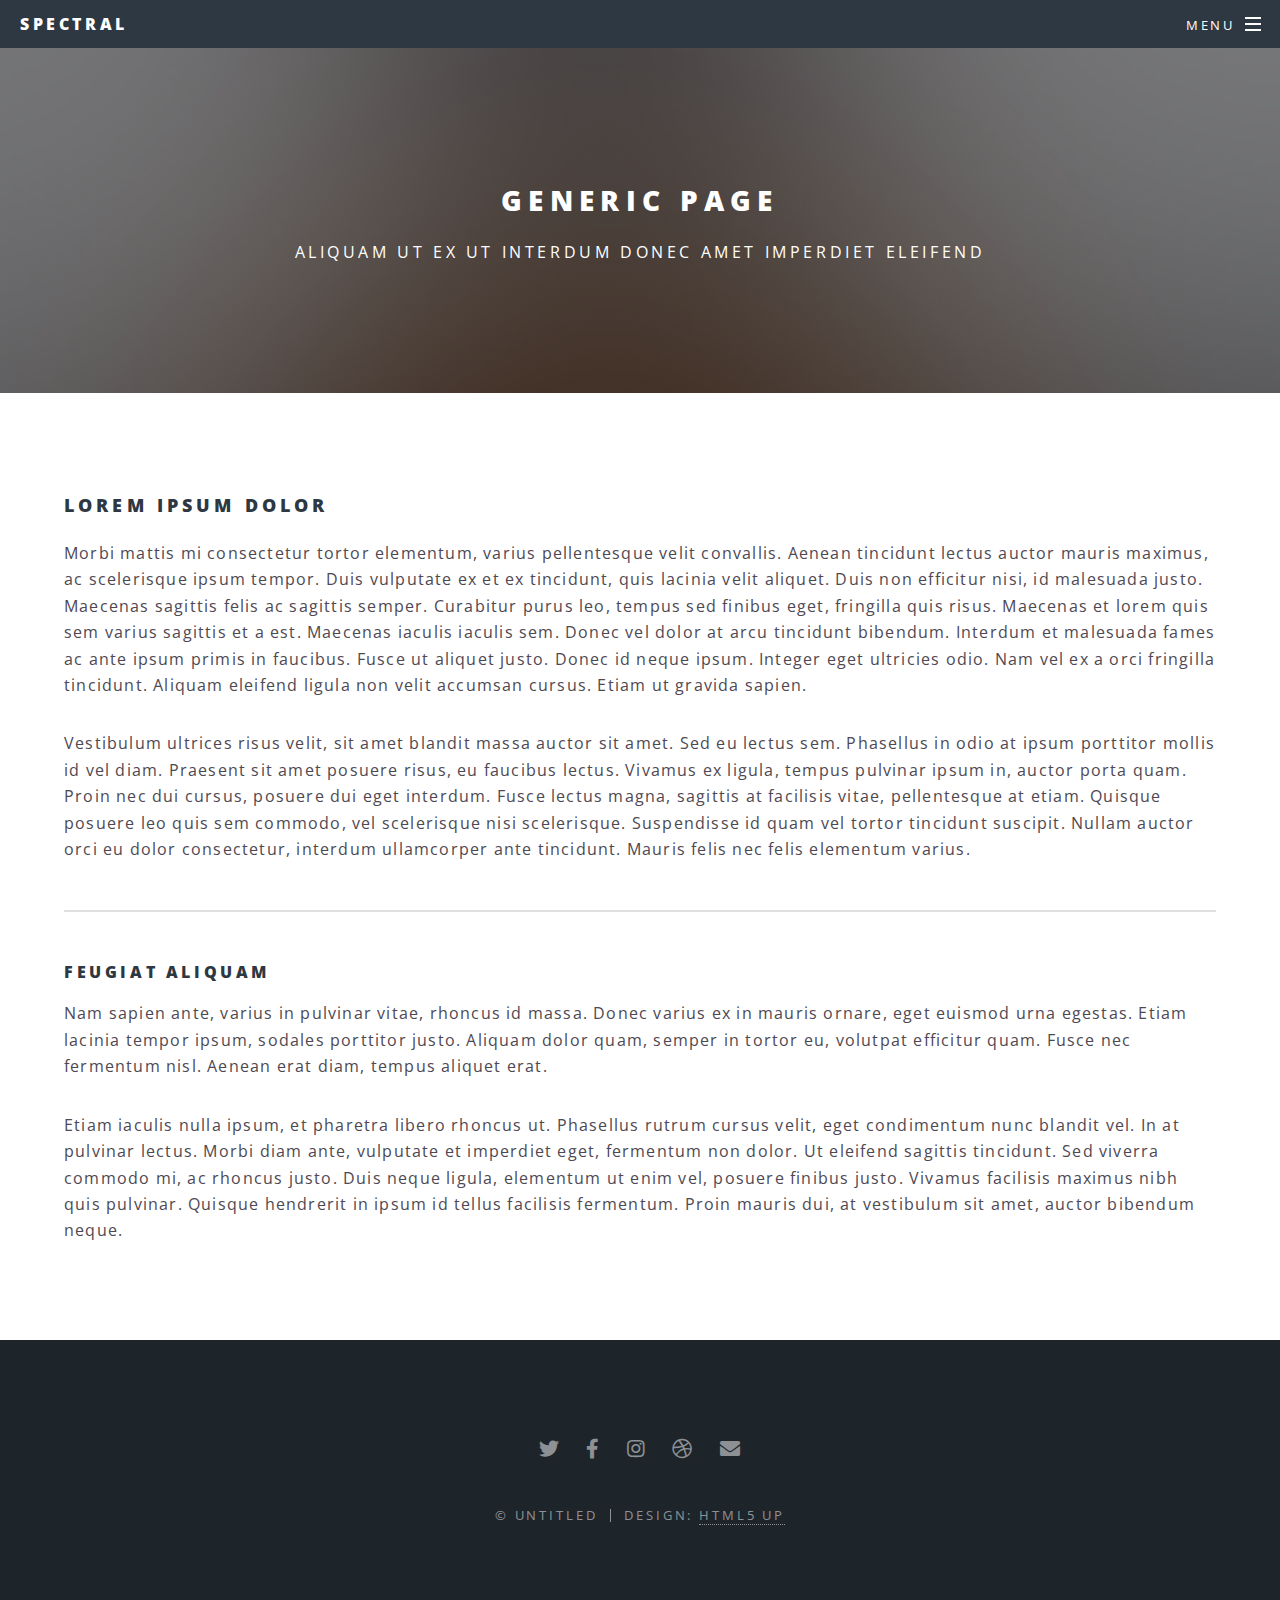
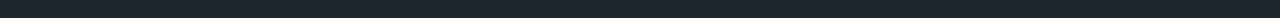
==== aboutme.html @ 442b5a35 "Home page: text" ====
<!DOCTYPE HTML>
<!--
	Spectral by HTML5 UP
	html5up.net | @ajlkn
	Free for personal and commercial use under the CCA 3.0 license (html5up.net/license)
-->
<html>
	<head>
		<title>Generic - Spectral by HTML5 UP</title>
		<meta charset="utf-8" />
		<meta name="viewport" content="width=device-width, initial-scale=1, user-scalable=no" />
		<link rel="stylesheet" href="assets/css/main.css" />
		<noscript><link rel="stylesheet" href="assets/css/noscript.css" /></noscript>
	</head>
	<body class="is-preload">

		<!-- Page Wrapper -->
			<div id="page-wrapper">

				<!-- Header -->
					<header id="header">
						<h1><a href="index.html">Spectral</a></h1>
						<nav id="nav">
							<ul>
								<li class="special">
									<a href="#menu" class="menuToggle"><span>Menu</span></a>
									<div id="menu">
										<ul>
											<li><a href="index.html">Home</a></li>
											<li><a href="aboutme.html">Generic</a></li>
											<li><a href="elements.html">Elements</a></li>
											<li><a href="#">Sign Up</a></li>
											<li><a href="#">Log In</a></li>
										</ul>
									</div>
								</li>
							</ul>
						</nav>
					</header>

				<!-- Main -->
					<article id="main">
						<header>
							<h2>Generic Page</h2>
							<p>Aliquam ut ex ut interdum donec amet imperdiet eleifend</p>
						</header>
						<section class="wrapper style5">
							<div class="inner">

								<h3>Lorem ipsum dolor</h3>
								<p>Morbi mattis mi consectetur tortor elementum, varius pellentesque velit convallis. Aenean tincidunt lectus auctor mauris maximus, ac scelerisque ipsum tempor. Duis vulputate ex et ex tincidunt, quis lacinia velit aliquet. Duis non efficitur nisi, id malesuada justo. Maecenas sagittis felis ac sagittis semper. Curabitur purus leo, tempus sed finibus eget, fringilla quis risus. Maecenas et lorem quis sem varius sagittis et a est. Maecenas iaculis iaculis sem. Donec vel dolor at arcu tincidunt bibendum. Interdum et malesuada fames ac ante ipsum primis in faucibus. Fusce ut aliquet justo. Donec id neque ipsum. Integer eget ultricies odio. Nam vel ex a orci fringilla tincidunt. Aliquam eleifend ligula non velit accumsan cursus. Etiam ut gravida sapien.</p>

								<p>Vestibulum ultrices risus velit, sit amet blandit massa auctor sit amet. Sed eu lectus sem. Phasellus in odio at ipsum porttitor mollis id vel diam. Praesent sit amet posuere risus, eu faucibus lectus. Vivamus ex ligula, tempus pulvinar ipsum in, auctor porta quam. Proin nec dui cursus, posuere dui eget interdum. Fusce lectus magna, sagittis at facilisis vitae, pellentesque at etiam. Quisque posuere leo quis sem commodo, vel scelerisque nisi scelerisque. Suspendisse id quam vel tortor tincidunt suscipit. Nullam auctor orci eu dolor consectetur, interdum ullamcorper ante tincidunt. Mauris felis nec felis elementum varius.</p>

								<hr />

								<h4>Feugiat aliquam</h4>
								<p>Nam sapien ante, varius in pulvinar vitae, rhoncus id massa. Donec varius ex in mauris ornare, eget euismod urna egestas. Etiam lacinia tempor ipsum, sodales porttitor justo. Aliquam dolor quam, semper in tortor eu, volutpat efficitur quam. Fusce nec fermentum nisl. Aenean erat diam, tempus aliquet erat.</p>

								<p>Etiam iaculis nulla ipsum, et pharetra libero rhoncus ut. Phasellus rutrum cursus velit, eget condimentum nunc blandit vel. In at pulvinar lectus. Morbi diam ante, vulputate et imperdiet eget, fermentum non dolor. Ut eleifend sagittis tincidunt. Sed viverra commodo mi, ac rhoncus justo. Duis neque ligula, elementum ut enim vel, posuere finibus justo. Vivamus facilisis maximus nibh quis pulvinar. Quisque hendrerit in ipsum id tellus facilisis fermentum. Proin mauris dui, at vestibulum sit amet, auctor bibendum neque.</p>

							</div>
						</section>
					</article>

				<!-- Footer -->
					<footer id="footer">
						<ul class="icons">
							<li><a href="#" class="icon brands fa-twitter"><span class="label">Twitter</span></a></li>
							<li><a href="#" class="icon brands fa-facebook-f"><span class="label">Facebook</span></a></li>
							<li><a href="#" class="icon brands fa-instagram"><span class="label">Instagram</span></a></li>
							<li><a href="#" class="icon brands fa-dribbble"><span class="label">Dribbble</span></a></li>
							<li><a href="#" class="icon solid fa-envelope"><span class="label">Email</span></a></li>
						</ul>
						<ul class="copyright">
							<li>&copy; Untitled</li><li>Design: <a href="http://html5up.net">HTML5 UP</a></li>
						</ul>
					</footer>

			</div>

		<!-- Scripts -->
			<script src="assets/js/jquery.min.js"></script>
			<script src="assets/js/jquery.scrollex.min.js"></script>
			<script src="assets/js/jquery.scrolly.min.js"></script>
			<script src="assets/js/browser.min.js"></script>
			<script src="assets/js/breakpoints.min.js"></script>
			<script src="assets/js/util.js"></script>
			<script src="assets/js/main.js"></script>

	</body>
</html>
---- assets/css/main.css ----
@import url(fontawesome-all.min.css);
@import url("https://fonts.googleapis.com/css?family=Open+Sans:400,400italic,600,600italic,800,800italic");

/*
	Spectral by HTML5 UP
	html5up.net | @ajlkn
	Free for personal and commercial use under the CCA 3.0 license (html5up.net/license)
*/

html, body, div, span, applet, object,
iframe, h1, h2, h3, h4, h5, h6, p, blockquote,
pre, a, abbr, acronym, address, big, cite,
code, del, dfn, em, img, ins, kbd, q, s, samp,
small, strike, strong, sub, sup, tt, var, b,
u, i, center, dl, dt, dd, ol, ul, li, fieldset,
form, label, legend, table, caption, tbody,
tfoot, thead, tr, th, td, article, aside,
canvas, details, embed, figure, figcaption,
footer, header, hgroup, menu, nav, output, ruby,
section, summary, time, mark, audio, video {
	margin: 0;
	padding: 0;
	border: 0;
	font-size: 100%;
	font: inherit;
	vertical-align: baseline;}

article, aside, details, figcaption, figure,
footer, header, hgroup, menu, nav, section {
	display: block;}

body {
	line-height: 1;
}

ol, ul {
	list-style: none;
}

blockquote, q {
	quotes: none;
}

	blockquote:before, blockquote:after, q:before, q:after {
		content: '';
		content: none;
	}

table {
	border-collapse: collapse;
	border-spacing: 0;
}

body {
	-webkit-text-size-adjust: none;
}

mark {
	background-color: transparent;
	color: inherit;
}

input::-moz-focus-inner {
	border: 0;
	padding: 0;
}

input, select, textarea {
	-moz-appearance: none;
	-webkit-appearance: none;
	-ms-appearance: none;
	appearance: none;
}

/* Basic */

	@-ms-viewport {
		width: device-width;
	}

	html {
		box-sizing: border-box;
	}

	*, *:before, *:after {
		box-sizing: inherit;
	}

	body {
		background: #2e3842;
	}

		body.is-preload *, body.is-preload *:before, body.is-preload *:after {
			-moz-animation: none !important;
			-webkit-animation: none !important;
			-ms-animation: none !important;
			animation: none !important;
			-moz-transition: none !important;
			-webkit-transition: none !important;
			-ms-transition: none !important;
			transition: none !important;
		}

	body, input, select, textarea {
		color: #fff;
		font-family: "Open Sans", Helvetica, sans-serif;
		font-size: 15pt;
		font-weight: 400;
		letter-spacing: 0.075em;
		line-height: 1.65em;
	}

		@media screen and (max-width: 1680px) {

			body, input, select, textarea {
				font-size: 13pt;
			}

		}

		@media screen and (max-width: 1280px) {

			body, input, select, textarea {
				font-size: 12pt;
			}

		}

		@media screen and (max-width: 736px) {

			body, input, select, textarea {
				font-size: 11pt;
				letter-spacing: 0.0375em;
			}

		}

	a {
		-moz-transition: color 0.2s ease, border-bottom-color 0.2s ease;
		-webkit-transition: color 0.2s ease, border-bottom-color 0.2s ease;
		-ms-transition: color 0.2s ease, border-bottom-color 0.2s ease;
		transition: color 0.2s ease, border-bottom-color 0.2s ease;
		border-bottom: dotted 1px;
		color: inherit;
		text-decoration: none;
	}

		a:hover {
			border-bottom-color: transparent;
		}

	strong, b {
		color: #fff;
		font-weight: 600;
	}

	em, i {
		font-style: italic;
	}

	p {
		margin: 0 0 2em 0;
	}

	h1, h2, h3, h4, h5, h6 {
		color: #fff;
		font-weight: 800;
		letter-spacing: 0.225em;
		line-height: 1em;
		margin: 0 0 1em 0;
		text-transform: uppercase;
	}

		h1 a, h2 a, h3 a, h4 a, h5 a, h6 a {
			color: inherit;
			text-decoration: none;
		}

	h2 {
		font-size: 1.35em;
		line-height: 1.75em;
	}

		@media screen and (max-width: 736px) {

			h2 {
				font-size: 1.1em;
				line-height: 1.65em;
			}

		}

	h3 {
		font-size: 1.15em;
		line-height: 1.75em;
	}

		@media screen and (max-width: 736px) {

			h3 {
				font-size: 1em;
				line-height: 1.65em;
			}

		}

	h4 {
		font-size: 1em;
		line-height: 1.5em;
	}

	h5 {
		font-size: 0.8em;
		line-height: 1.5em;
	}

	h6 {
		font-size: 0.7em;
		line-height: 1.5em;
	}

	sub {
		font-size: 0.8em;
		position: relative;
		top: 0.5em;
	}

	sup {
		font-size: 0.8em;
		position: relative;
		top: -0.5em;
	}

	hr {
		border: 0;
		border-bottom: solid 2px #fff;
		margin: 3em 0;
	}

		hr.major {
			margin: 4.5em 0;
		}

	blockquote {
		border-left: solid 4px #fff;
		font-style: italic;
		margin: 0 0 2em 0;
		padding: 0.5em 0 0.5em 2em;
	}

	code {
		background: rgba(144, 144, 144, 0.25);
		border-radius: 3px;
		font-family: "Courier New", monospace;
		font-size: 0.9em;
		letter-spacing: 0;
		margin: 0 0.25em;
		padding: 0.25em 0.65em;
	}

	pre {
		-webkit-overflow-scrolling: touch;
		font-family: "Courier New", monospace;
		font-size: 0.9em;
		margin: 0 0 2em 0;
	}

		pre code {
			display: block;
			line-height: 1.75em;
			padding: 1em 1.5em;
			overflow-x: auto;
		}

	.align-left {
		text-align: left;
	}

	.align-center {
		text-align: center;
	}

	.align-right {
		text-align: right;
	}

/* Row */

	.row {
		display: flex;
		flex-wrap: wrap;
		box-sizing: border-box;
		align-items: stretch;
	}

		.row > * {
			box-sizing: border-box;
		}

		.row.gtr-uniform > * > :last-child {
			margin-bottom: 0;
		}

		.row.aln-left {
			justify-content: flex-start;
		}

		.row.aln-center {
			justify-content: center;
		}

		.row.aln-right {
			justify-content: flex-end;
		}

		.row.aln-top {
			align-items: flex-start;
		}

		.row.aln-middle {
			align-items: center;
		}

		.row.aln-bottom {
			align-items: flex-end;
		}

		.row > .imp {
			order: -1;
		}

		.row > .col-1 {
			width: 8.33333%;
		}

		.row > .off-1 {
			margin-left: 8.33333%;
		}

		.row > .col-2 {
			width: 16.66667%;
		}

		.row > .off-2 {
			margin-left: 16.66667%;
		}

		.row > .col-3 {
			width: 25%;
		}

		.row > .off-3 {
			margin-left: 25%;
		}

		.row > .col-4 {
			width: 33.33333%;
		}

		.row > .off-4 {
			margin-left: 33.33333%;
		}

		.row > .col-5 {
			width: 41.66667%;
		}

		.row > .off-5 {
			margin-left: 41.66667%;
		}

		.row > .col-6 {
			width: 50%;
		}

		.row > .off-6 {
			margin-left: 50%;
		}

		.row > .col-7 {
			width: 58.33333%;
		}

		.row > .off-7 {
			margin-left: 58.33333%;
		}

		.row > .col-8 {
			width: 66.66667%;
		}

		.row > .off-8 {
			margin-left: 66.66667%;
		}

		.row > .col-9 {
			width: 75%;
		}

		.row > .off-9 {
			margin-left: 75%;
		}

		.row > .col-10 {
			width: 83.33333%;
		}

		.row > .off-10 {
			margin-left: 83.33333%;
		}

		.row > .col-11 {
			width: 91.66667%;
		}

		.row > .off-11 {
			margin-left: 91.66667%;
		}

		.row > .col-12 {
			width: 100%;
		}

		.row > .off-12 {
			margin-left: 100%;
		}

		.row.gtr-0 {
			margin-top: 0;
			margin-left: 0em;
		}

			.row.gtr-0 > * {
				padding: 0 0 0 0em;
			}

			.row.gtr-0.gtr-uniform {
				margin-top: 0em;
			}

				.row.gtr-0.gtr-uniform > * {
					padding-top: 0em;
				}

		.row.gtr-25 {
			margin-top: 0;
			margin-left: -0.375em;
		}

			.row.gtr-25 > * {
				padding: 0 0 0 0.375em;
			}

			.row.gtr-25.gtr-uniform {
				margin-top: -0.375em;
			}

				.row.gtr-25.gtr-uniform > * {
					padding-top: 0.375em;
				}

		.row.gtr-50 {
			margin-top: 0;
			margin-left: -0.75em;
		}

			.row.gtr-50 > * {
				padding: 0 0 0 0.75em;
			}

			.row.gtr-50.gtr-uniform {
				margin-top: -0.75em;
			}

				.row.gtr-50.gtr-uniform > * {
					padding-top: 0.75em;
				}

		.row {
			margin-top: 0;
			margin-left: -1.5em;
		}

			.row > * {
				padding: 0 0 0 1.5em;
			}

			.row.gtr-uniform {
				margin-top: -1.5em;
			}

				.row.gtr-uniform > * {
					padding-top: 1.5em;
				}

		.row.gtr-150 {
			margin-top: 0;
			margin-left: -2.25em;
		}

			.row.gtr-150 > * {
				padding: 0 0 0 2.25em;
			}

			.row.gtr-150.gtr-uniform {
				margin-top: -2.25em;
			}

				.row.gtr-150.gtr-uniform > * {
					padding-top: 2.25em;
				}

		.row.gtr-200 {
			margin-top: 0;
			margin-left: -3em;
		}

			.row.gtr-200 > * {
				padding: 0 0 0 3em;
			}

			.row.gtr-200.gtr-uniform {
				margin-top: -3em;
			}

				.row.gtr-200.gtr-uniform > * {
					padding-top: 3em;
				}

		@media screen and (max-width: 1680px) {

			.row {
				display: flex;
				flex-wrap: wrap;
				box-sizing: border-box;
				align-items: stretch;
			}

				.row > * {
					box-sizing: border-box;
				}

				.row.gtr-uniform > * > :last-child {
					margin-bottom: 0;
				}

				.row.aln-left {
					justify-content: flex-start;
				}

				.row.aln-center {
					justify-content: center;
				}

				.row.aln-right {
					justify-content: flex-end;
				}

				.row.aln-top {
					align-items: flex-start;
				}

				.row.aln-middle {
					align-items: center;
				}

				.row.aln-bottom {
					align-items: flex-end;
				}

				.row > .imp-xlarge {
					order: -1;
				}

				.row > .col-1-xlarge {
					width: 8.33333%;
				}

				.row > .off-1-xlarge {
					margin-left: 8.33333%;
				}

				.row > .col-2-xlarge {
					width: 16.66667%;
				}

				.row > .off-2-xlarge {
					margin-left: 16.66667%;
				}

				.row > .col-3-xlarge {
					width: 25%;
				}

				.row > .off-3-xlarge {
					margin-left: 25%;
				}

				.row > .col-4-xlarge {
					width: 33.33333%;
				}

				.row > .off-4-xlarge {
					margin-left: 33.33333%;
				}

				.row > .col-5-xlarge {
					width: 41.66667%;
				}

				.row > .off-5-xlarge {
					margin-left: 41.66667%;
				}

				.row > .col-6-xlarge {
					width: 50%;
				}

				.row > .off-6-xlarge {
					margin-left: 50%;
				}

				.row > .col-7-xlarge {
					width: 58.33333%;
				}

				.row > .off-7-xlarge {
					margin-left: 58.33333%;
				}

				.row > .col-8-xlarge {
					width: 66.66667%;
				}

				.row > .off-8-xlarge {
					margin-left: 66.66667%;
				}

				.row > .col-9-xlarge {
					width: 75%;
				}

				.row > .off-9-xlarge {
					margin-left: 75%;
				}

				.row > .col-10-xlarge {
					width: 83.33333%;
				}

				.row > .off-10-xlarge {
					margin-left: 83.33333%;
				}

				.row > .col-11-xlarge {
					width: 91.66667%;
				}

				.row > .off-11-xlarge {
					margin-left: 91.66667%;
				}

				.row > .col-12-xlarge {
					width: 100%;
				}

				.row > .off-12-xlarge {
					margin-left: 100%;
				}

				.row.gtr-0 {
					margin-top: 0;
					margin-left: 0em;
				}

					.row.gtr-0 > * {
						padding: 0 0 0 0em;
					}

					.row.gtr-0.gtr-uniform {
						margin-top: 0em;
					}

						.row.gtr-0.gtr-uniform > * {
							padding-top: 0em;
						}

				.row.gtr-25 {
					margin-top: 0;
					margin-left: -0.375em;
				}

					.row.gtr-25 > * {
						padding: 0 0 0 0.375em;
					}

					.row.gtr-25.gtr-uniform {
						margin-top: -0.375em;
					}

						.row.gtr-25.gtr-uniform > * {
							padding-top: 0.375em;
						}

				.row.gtr-50 {
					margin-top: 0;
					margin-left: -0.75em;
				}

					.row.gtr-50 > * {
						padding: 0 0 0 0.75em;
					}

					.row.gtr-50.gtr-uniform {
						margin-top: -0.75em;
					}

						.row.gtr-50.gtr-uniform > * {
							padding-top: 0.75em;
						}

				.row {
					margin-top: 0;
					margin-left: -1.5em;
				}

					.row > * {
						padding: 0 0 0 1.5em;
					}

					.row.gtr-uniform {
						margin-top: -1.5em;
					}

						.row.gtr-uniform > * {
							padding-top: 1.5em;
						}

				.row.gtr-150 {
					margin-top: 0;
					margin-left: -2.25em;
				}

					.row.gtr-150 > * {
						padding: 0 0 0 2.25em;
					}

					.row.gtr-150.gtr-uniform {
						margin-top: -2.25em;
					}

						.row.gtr-150.gtr-uniform > * {
							padding-top: 2.25em;
						}

				.row.gtr-200 {
					margin-top: 0;
					margin-left: -3em;
				}

					.row.gtr-200 > * {
						padding: 0 0 0 3em;
					}

					.row.gtr-200.gtr-uniform {
						margin-top: -3em;
					}

						.row.gtr-200.gtr-uniform > * {
							padding-top: 3em;
						}

		}

		@media screen and (max-width: 1280px) {

			.row {
				display: flex;
				flex-wrap: wrap;
				box-sizing: border-box;
				align-items: stretch;
			}

				.row > * {
					box-sizing: border-box;
				}

				.row.gtr-uniform > * > :last-child {
					margin-bottom: 0;
				}

				.row.aln-left {
					justify-content: flex-start;
				}

				.row.aln-center {
					justify-content: center;
				}

				.row.aln-right {
					justify-content: flex-end;
				}

				.row.aln-top {
					align-items: flex-start;
				}

				.row.aln-middle {
					align-items: center;
				}

				.row.aln-bottom {
					align-items: flex-end;
				}

				.row > .imp-large {
					order: -1;
				}

				.row > .col-1-large {
					width: 8.33333%;
				}

				.row > .off-1-large {
					margin-left: 8.33333%;
				}

				.row > .col-2-large {
					width: 16.66667%;
				}

				.row > .off-2-large {
					margin-left: 16.66667%;
				}

				.row > .col-3-large {
					width: 25%;
				}

				.row > .off-3-large {
					margin-left: 25%;
				}

				.row > .col-4-large {
					width: 33.33333%;
				}

				.row > .off-4-large {
					margin-left: 33.33333%;
				}

				.row > .col-5-large {
					width: 41.66667%;
				}

				.row > .off-5-large {
					margin-left: 41.66667%;
				}

				.row > .col-6-large {
					width: 50%;
				}

				.row > .off-6-large {
					margin-left: 50%;
				}

				.row > .col-7-large {
					width: 58.33333%;
				}

				.row > .off-7-large {
					margin-left: 58.33333%;
				}

				.row > .col-8-large {
					width: 66.66667%;
				}

				.row > .off-8-large {
					margin-left: 66.66667%;
				}

				.row > .col-9-large {
					width: 75%;
				}

				.row > .off-9-large {
					margin-left: 75%;
				}

				.row > .col-10-large {
					width: 83.33333%;
				}

				.row > .off-10-large {
					margin-left: 83.33333%;
				}

				.row > .col-11-large {
					width: 91.66667%;
				}

				.row > .off-11-large {
					margin-left: 91.66667%;
				}

				.row > .col-12-large {
					width: 100%;
				}

				.row > .off-12-large {
					margin-left: 100%;
				}

				.row.gtr-0 {
					margin-top: 0;
					margin-left: 0em;
				}

					.row.gtr-0 > * {
						padding: 0 0 0 0em;
					}

					.row.gtr-0.gtr-uniform {
						margin-top: 0em;
					}

						.row.gtr-0.gtr-uniform > * {
							padding-top: 0em;
						}

				.row.gtr-25 {
					margin-top: 0;
					margin-left: -0.375em;
				}

					.row.gtr-25 > * {
						padding: 0 0 0 0.375em;
					}

					.row.gtr-25.gtr-uniform {
						margin-top: -0.375em;
					}

						.row.gtr-25.gtr-uniform > * {
							padding-top: 0.375em;
						}

				.row.gtr-50 {
					margin-top: 0;
					margin-left: -0.75em;
				}

					.row.gtr-50 > * {
						padding: 0 0 0 0.75em;
					}

					.row.gtr-50.gtr-uniform {
						margin-top: -0.75em;
					}

						.row.gtr-50.gtr-uniform > * {
							padding-top: 0.75em;
						}

				.row {
					margin-top: 0;
					margin-left: -1.5em;
				}

					.row > * {
						padding: 0 0 0 1.5em;
					}

					.row.gtr-uniform {
						margin-top: -1.5em;
					}

						.row.gtr-uniform > * {
							padding-top: 1.5em;
						}

				.row.gtr-150 {
					margin-top: 0;
					margin-left: -2.25em;
				}

					.row.gtr-150 > * {
						padding: 0 0 0 2.25em;
					}

					.row.gtr-150.gtr-uniform {
						margin-top: -2.25em;
					}

						.row.gtr-150.gtr-uniform > * {
							padding-top: 2.25em;
						}

				.row.gtr-200 {
					margin-top: 0;
					margin-left: -3em;
				}

					.row.gtr-200 > * {
						padding: 0 0 0 3em;
					}

					.row.gtr-200.gtr-uniform {
						margin-top: -3em;
					}

						.row.gtr-200.gtr-uniform > * {
							padding-top: 3em;
						}

		}

		@media screen and (max-width: 980px) {

			.row {
				display: flex;
				flex-wrap: wrap;
				box-sizing: border-box;
				align-items: stretch;
			}

				.row > * {
					box-sizing: border-box;
				}

				.row.gtr-uniform > * > :last-child {
					margin-bottom: 0;
				}

				.row.aln-left {
					justify-content: flex-start;
				}

				.row.aln-center {
					justify-content: center;
				}

				.row.aln-right {
					justify-content: flex-end;
				}

				.row.aln-top {
					align-items: flex-start;
				}

				.row.aln-middle {
					align-items: center;
				}

				.row.aln-bottom {
					align-items: flex-end;
				}

				.row > .imp-medium {
					order: -1;
				}

				.row > .col-1-medium {
					width: 8.33333%;
				}

				.row > .off-1-medium {
					margin-left: 8.33333%;
				}

				.row > .col-2-medium {
					width: 16.66667%;
				}

				.row > .off-2-medium {
					margin-left: 16.66667%;
				}

				.row > .col-3-medium {
					width: 25%;
				}

				.row > .off-3-medium {
					margin-left: 25%;
				}

				.row > .col-4-medium {
					width: 33.33333%;
				}

				.row > .off-4-medium {
					margin-left: 33.33333%;
				}

				.row > .col-5-medium {
					width: 41.66667%;
				}

				.row > .off-5-medium {
					margin-left: 41.66667%;
				}

				.row > .col-6-medium {
					width: 50%;
				}

				.row > .off-6-medium {
					margin-left: 50%;
				}

				.row > .col-7-medium {
					width: 58.33333%;
				}

				.row > .off-7-medium {
					margin-left: 58.33333%;
				}

				.row > .col-8-medium {
					width: 66.66667%;
				}

				.row > .off-8-medium {
					margin-left: 66.66667%;
				}

				.row > .col-9-medium {
					width: 75%;
				}

				.row > .off-9-medium {
					margin-left: 75%;
				}

				.row > .col-10-medium {
					width: 83.33333%;
				}

				.row > .off-10-medium {
					margin-left: 83.33333%;
				}

				.row > .col-11-medium {
					width: 91.66667%;
				}

				.row > .off-11-medium {
					margin-left: 91.66667%;
				}

				.row > .col-12-medium {
					width: 100%;
				}

				.row > .off-12-medium {
					margin-left: 100%;
				}

				.row.gtr-0 {
					margin-top: 0;
					margin-left: 0em;
				}

					.row.gtr-0 > * {
						padding: 0 0 0 0em;
					}

					.row.gtr-0.gtr-uniform {
						margin-top: 0em;
					}

						.row.gtr-0.gtr-uniform > * {
							padding-top: 0em;
						}

				.row.gtr-25 {
					margin-top: 0;
					margin-left: -0.375em;
				}

					.row.gtr-25 > * {
						padding: 0 0 0 0.375em;
					}

					.row.gtr-25.gtr-uniform {
						margin-top: -0.375em;
					}

						.row.gtr-25.gtr-uniform > * {
							padding-top: 0.375em;
						}

				.row.gtr-50 {
					margin-top: 0;
					margin-left: -0.75em;
				}

					.row.gtr-50 > * {
						padding: 0 0 0 0.75em;
					}

					.row.gtr-50.gtr-uniform {
						margin-top: -0.75em;
					}

						.row.gtr-50.gtr-uniform > * {
							padding-top: 0.75em;
						}

				.row {
					margin-top: 0;
					margin-left: -1.5em;
				}

					.row > * {
						padding: 0 0 0 1.5em;
					}

					.row.gtr-uniform {
						margin-top: -1.5em;
					}

						.row.gtr-uniform > * {
							padding-top: 1.5em;
						}

				.row.gtr-150 {
					margin-top: 0;
					margin-left: -2.25em;
				}

					.row.gtr-150 > * {
						padding: 0 0 0 2.25em;
					}

					.row.gtr-150.gtr-uniform {
						margin-top: -2.25em;
					}

						.row.gtr-150.gtr-uniform > * {
							padding-top: 2.25em;
						}

				.row.gtr-200 {
					margin-top: 0;
					margin-left: -3em;
				}

					.row.gtr-200 > * {
						padding: 0 0 0 3em;
					}

					.row.gtr-200.gtr-uniform {
						margin-top: -3em;
					}

						.row.gtr-200.gtr-uniform > * {
							padding-top: 3em;
						}

		}

		@media screen and (max-width: 736px) {

			.row {
				display: flex;
				flex-wrap: wrap;
				box-sizing: border-box;
				align-items: stretch;
			}

				.row > * {
					box-sizing: border-box;
				}

				.row.gtr-uniform > * > :last-child {
					margin-bottom: 0;
				}

				.row.aln-left {
					justify-content: flex-start;
				}

				.row.aln-center {
					justify-content: center;
				}

				.row.aln-right {
					justify-content: flex-end;
				}

				.row.aln-top {
					align-items: flex-start;
				}

				.row.aln-middle {
					align-items: center;
				}

				.row.aln-bottom {
					align-items: flex-end;
				}

				.row > .imp-small {
					order: -1;
				}

				.row > .col-1-small {
					width: 8.33333%;
				}

				.row > .off-1-small {
					margin-left: 8.33333%;
				}

				.row > .col-2-small {
					width: 16.66667%;
				}

				.row > .off-2-small {
					margin-left: 16.66667%;
				}

				.row > .col-3-small {
					width: 25%;
				}

				.row > .off-3-small {
					margin-left: 25%;
				}

				.row > .col-4-small {
					width: 33.33333%;
				}

				.row > .off-4-small {
					margin-left: 33.33333%;
				}

				.row > .col-5-small {
					width: 41.66667%;
				}

				.row > .off-5-small {
					margin-left: 41.66667%;
				}

				.row > .col-6-small {
					width: 50%;
				}

				.row > .off-6-small {
					margin-left: 50%;
				}

				.row > .col-7-small {
					width: 58.33333%;
				}

				.row > .off-7-small {
					margin-left: 58.33333%;
				}

				.row > .col-8-small {
					width: 66.66667%;
				}

				.row > .off-8-small {
					margin-left: 66.66667%;
				}

				.row > .col-9-small {
					width: 75%;
				}

				.row > .off-9-small {
					margin-left: 75%;
				}

				.row > .col-10-small {
					width: 83.33333%;
				}

				.row > .off-10-small {
					margin-left: 83.33333%;
				}

				.row > .col-11-small {
					width: 91.66667%;
				}

				.row > .off-11-small {
					margin-left: 91.66667%;
				}

				.row > .col-12-small {
					width: 100%;
				}

				.row > .off-12-small {
					margin-left: 100%;
				}

				.row.gtr-0 {
					margin-top: 0;
					margin-left: 0em;
				}

					.row.gtr-0 > * {
						padding: 0 0 0 0em;
					}

					.row.gtr-0.gtr-uniform {
						margin-top: 0em;
					}

						.row.gtr-0.gtr-uniform > * {
							padding-top: 0em;
						}

				.row.gtr-25 {
					margin-top: 0;
					margin-left: -0.375em;
				}

					.row.gtr-25 > * {
						padding: 0 0 0 0.375em;
					}

					.row.gtr-25.gtr-uniform {
						margin-top: -0.375em;
					}

						.row.gtr-25.gtr-uniform > * {
							padding-top: 0.375em;
						}

				.row.gtr-50 {
					margin-top: 0;
					margin-left: -0.75em;
				}

					.row.gtr-50 > * {
						padding: 0 0 0 0.75em;
					}

					.row.gtr-50.gtr-uniform {
						margin-top: -0.75em;
					}

						.row.gtr-50.gtr-uniform > * {
							padding-top: 0.75em;
						}

				.row {
					margin-top: 0;
					margin-left: -1.5em;
				}

					.row > * {
						padding: 0 0 0 1.5em;
					}

					.row.gtr-uniform {
						margin-top: -1.5em;
					}

						.row.gtr-uniform > * {
							padding-top: 1.5em;
						}

				.row.gtr-150 {
					margin-top: 0;
					margin-left: -2.25em;
				}

					.row.gtr-150 > * {
						padding: 0 0 0 2.25em;
					}

					.row.gtr-150.gtr-uniform {
						margin-top: -2.25em;
					}

						.row.gtr-150.gtr-uniform > * {
							padding-top: 2.25em;
						}

				.row.gtr-200 {
					margin-top: 0;
					margin-left: -3em;
				}

					.row.gtr-200 > * {
						padding: 0 0 0 3em;
					}

					.row.gtr-200.gtr-uniform {
						margin-top: -3em;
					}

						.row.gtr-200.gtr-uniform > * {
							padding-top: 3em;
						}

		}

		@media screen and (max-width: 480px) {

			.row {
				display: flex;
				flex-wrap: wrap;
				box-sizing: border-box;
				align-items: stretch;
			}

				.row > * {
					box-sizing: border-box;
				}

				.row.gtr-uniform > * > :last-child {
					margin-bottom: 0;
				}

				.row.aln-left {
					justify-content: flex-start;
				}

				.row.aln-center {
					justify-content: center;
				}

				.row.aln-right {
					justify-content: flex-end;
				}

				.row.aln-top {
					align-items: flex-start;
				}

				.row.aln-middle {
					align-items: center;
				}

				.row.aln-bottom {
					align-items: flex-end;
				}

				.row > .imp-xsmall {
					order: -1;
				}

				.row > .col-1-xsmall {
					width: 8.33333%;
				}

				.row > .off-1-xsmall {
					margin-left: 8.33333%;
				}

				.row > .col-2-xsmall {
					width: 16.66667%;
				}

				.row > .off-2-xsmall {
					margin-left: 16.66667%;
				}

				.row > .col-3-xsmall {
					width: 25%;
				}

				.row > .off-3-xsmall {
					margin-left: 25%;
				}

				.row > .col-4-xsmall {
					width: 33.33333%;
				}

				.row > .off-4-xsmall {
					margin-left: 33.33333%;
				}

				.row > .col-5-xsmall {
					width: 41.66667%;
				}

				.row > .off-5-xsmall {
					margin-left: 41.66667%;
				}

				.row > .col-6-xsmall {
					width: 50%;
				}

				.row > .off-6-xsmall {
					margin-left: 50%;
				}

				.row > .col-7-xsmall {
					width: 58.33333%;
				}

				.row > .off-7-xsmall {
					margin-left: 58.33333%;
				}

				.row > .col-8-xsmall {
					width: 66.66667%;
				}

				.row > .off-8-xsmall {
					margin-left: 66.66667%;
				}

				.row > .col-9-xsmall {
					width: 75%;
				}

				.row > .off-9-xsmall {
					margin-left: 75%;
				}

				.row > .col-10-xsmall {
					width: 83.33333%;
				}

				.row > .off-10-xsmall {
					margin-left: 83.33333%;
				}

				.row > .col-11-xsmall {
					width: 91.66667%;
				}

				.row > .off-11-xsmall {
					margin-left: 91.66667%;
				}

				.row > .col-12-xsmall {
					width: 100%;
				}

				.row > .off-12-xsmall {
					margin-left: 100%;
				}

				.row.gtr-0 {
					margin-top: 0;
					margin-left: 0em;
				}

					.row.gtr-0 > * {
						padding: 0 0 0 0em;
					}

					.row.gtr-0.gtr-uniform {
						margin-top: 0em;
					}

						.row.gtr-0.gtr-uniform > * {
							padding-top: 0em;
						}

				.row.gtr-25 {
					margin-top: 0;
					margin-left: -0.375em;
				}

					.row.gtr-25 > * {
						padding: 0 0 0 0.375em;
					}

					.row.gtr-25.gtr-uniform {
						margin-top: -0.375em;
					}

						.row.gtr-25.gtr-uniform > * {
							padding-top: 0.375em;
						}

				.row.gtr-50 {
					margin-top: 0;
					margin-left: -0.75em;
				}

					.row.gtr-50 > * {
						padding: 0 0 0 0.75em;
					}

					.row.gtr-50.gtr-uniform {
						margin-top: -0.75em;
					}

						.row.gtr-50.gtr-uniform > * {
							padding-top: 0.75em;
						}

				.row {
					margin-top: 0;
					margin-left: -1.5em;
				}

					.row > * {
						padding: 0 0 0 1.5em;
					}

					.row.gtr-uniform {
						margin-top: -1.5em;
					}

						.row.gtr-uniform > * {
							padding-top: 1.5em;
						}

				.row.gtr-150 {
					margin-top: 0;
					margin-left: -2.25em;
				}

					.row.gtr-150 > * {
						padding: 0 0 0 2.25em;
					}

					.row.gtr-150.gtr-uniform {
						margin-top: -2.25em;
					}

						.row.gtr-150.gtr-uniform > * {
							padding-top: 2.25em;
						}

				.row.gtr-200 {
					margin-top: 0;
					margin-left: -3em;
				}

					.row.gtr-200 > * {
						padding: 0 0 0 3em;
					}

					.row.gtr-200.gtr-uniform {
						margin-top: -3em;
					}

						.row.gtr-200.gtr-uniform > * {
							padding-top: 3em;
						}

		}

/* Section/Article */

	section.special, article.special {
		text-align: center;
	}

	header p {
		color: rgba(255, 255, 255, 0.5);
		position: relative;
		top: -0.25em;
	}

	header h3 + p {
		font-size: 1.1em;
	}

	header h4 + p,
	header h5 + p,
	header h6 + p {
		font-size: 0.9em;
	}

	header.major {
		margin: 0 0 3.5em 0;
	}

		header.major h2, header.major h3, header.major h4, header.major h5, header.major h6 {
			border-bottom: solid 2px #fff;
			display: inline-block;
			padding-bottom: 1em;
			position: relative;
		}

			header.major h2:after, header.major h3:after, header.major h4:after, header.major h5:after, header.major h6:after {
				content: '';
				display: block;
				height: 1px;
			}

		header.major p {
			color: #fff;
			top: 0;
		}

		@media screen and (max-width: 736px) {

			header.major {
				margin: 0 0 2em 0;
			}

		}

	@media screen and (max-width: 980px) {

		header br {
			display: none;
		}

	}

/* Form */

	form {
		margin: 0 0 2em 0;
	}

	label {
		color: #fff;
		display: block;
		font-size: 0.9em;
		font-weight: 600;
		margin: 0 0 1em 0;
	}

	input[type="text"],
	input[type="password"],
	input[type="email"],
	select,
	textarea {
		-moz-appearance: none;
		-webkit-appearance: none;
		-ms-appearance: none;
		appearance: none;
		background-color: rgba(144, 144, 144, 0.25);
		border-radius: 3px;
		border: none;
		color: inherit;
		display: block;
		outline: 0;
		padding: 0 1em;
		text-decoration: none;
		width: 100%;
	}

		input[type="text"]:invalid,
		input[type="password"]:invalid,
		input[type="email"]:invalid,
		select:invalid,
		textarea:invalid {
			box-shadow: none;
		}

		input[type="text"]:focus,
		input[type="password"]:focus,
		input[type="email"]:focus,
		select:focus,
		textarea:focus {
			box-shadow: 0 0 0 2px #21b2a6;
		}

	select {
		background-size: 1.25em;
		background-repeat: no-repeat;
		background-position: calc(100% - 1em) center;
		height: 2.75em;
		padding-right: 2.75em;
		text-overflow: ellipsis;
	}

		select:focus::-ms-value {
			background-color: transparent;
		}

		select::-ms-expand {
			display: none;
		}

	input[type="text"],
	input[type="password"],
	input[type="email"],
	select {
		height: 2.75em;
	}

	textarea {
		padding: 0.75em 1em;
	}

	input[type="checkbox"],
	input[type="radio"] {
		-moz-appearance: none;
		-webkit-appearance: none;
		-ms-appearance: none;
		appearance: none;
		display: block;
		float: left;
		margin-right: -2em;
		opacity: 0;
		width: 1em;
		z-index: -1;
	}

		input[type="checkbox"] + label,
		input[type="radio"] + label {
			text-decoration: none;
			color: #fff;
			cursor: pointer;
			display: inline-block;
			font-size: 1em;
			font-weight: 400;
			padding-left: 2.4em;
			padding-right: 0.75em;
			position: relative;
		}

			input[type="checkbox"] + label:before,
			input[type="radio"] + label:before {
				-moz-osx-font-smoothing: grayscale;
				-webkit-font-smoothing: antialiased;
				display: inline-block;
				font-style: normal;
				font-variant: normal;
				text-rendering: auto;
				line-height: 1;
				text-transform: none !important;
				font-family: 'Font Awesome 5 Free';
				font-weight: 900;
			}

			input[type="checkbox"] + label:before,
			input[type="radio"] + label:before {
				background: rgba(144, 144, 144, 0.25);
				border-radius: 3px;
				content: '';
				display: inline-block;
				font-size: 0.8em;
				height: 2.0625em;
				left: 0;
				line-height: 2.0625em;
				position: absolute;
				text-align: center;
				top: 0;
				width: 2.0625em;
			}

		input[type="checkbox"]:checked + label:before,
		input[type="radio"]:checked + label:before {
			background: #2e3842;
			color: #fff;
			content: '\f00c';
		}

		input[type="checkbox"]:focus + label:before,
		input[type="radio"]:focus + label:before {
			box-shadow: 0 0 0 2px #21b2a6;
		}

	input[type="checkbox"] + label:before {
		border-radius: 3px;
	}

	input[type="radio"] + label:before {
		border-radius: 100%;
	}

	::-webkit-input-placeholder {
		color: rgba(255, 255, 255, 0.5) !important;
		opacity: 1.0;
	}

	:-moz-placeholder {
		color: rgba(255, 255, 255, 0.5) !important;
		opacity: 1.0;
	}

	::-moz-placeholder {
		color: rgba(255, 255, 255, 0.5) !important;
		opacity: 1.0;
	}

	:-ms-input-placeholder {
		color: rgba(255, 255, 255, 0.5) !important;
		opacity: 1.0;
	}

/* Box */

	.box {
		border-radius: 3px;
		border: solid 2px #fff;
		margin-bottom: 2em;
		padding: 1.5em;
	}

		.box > :last-child,
		.box > :last-child > :last-child,
		.box > :last-child > :last-child > :last-child {
			margin-bottom: 0;
		}

		.box.alt {
			border: 0;
			border-radius: 0;
			padding: 0;
		}

/* Icon */

	.icon {
		text-decoration: none;
		border-bottom: none;
		position: relative;
	}

		.icon:before {
			-moz-osx-font-smoothing: grayscale;
			-webkit-font-smoothing: antialiased;
			display: inline-block;
			font-style: normal;
			font-variant: normal;
			text-rendering: auto;
			line-height: 1;
			text-transform: none !important;
			font-family: 'Font Awesome 5 Free';
			font-weight: 400;
		}

		.icon > .label {
			display: none;
		}

		.icon:before {
			line-height: inherit;
		}

		.icon.solid:before {
			font-weight: 900;
		}

		.icon.brands:before {
			font-family: 'Font Awesome 5 Brands';
		}

		.icon.major {
			-moz-transform: rotate(-45deg);
			-webkit-transform: rotate(-45deg);
			-ms-transform: rotate(-45deg);
			transform: rotate(-45deg);
			border-radius: 3px;
			border: solid 2px #fff;
			display: inline-block;
			font-size: 1.35em;
			height: calc(3em + 2px);
			line-height: 3em;
			text-align: center;
			width: calc(3em + 2px);
		}

			.icon.major:before {
				-moz-transform: rotate(45deg);
				-webkit-transform: rotate(45deg);
				-ms-transform: rotate(45deg);
				transform: rotate(45deg);
				display: inline-block;
				font-size: 1.5em;
			}

			@media screen and (max-width: 736px) {

				.icon.major {
					font-size: 1em;
				}

			}

		.icon.style1 {
			color: #00ffcc;
		}

		.icon.style2 {
			color: #00f0ff;
		}

		.icon.style3 {
			color: #76ddff;
		}

/* Image */

	.image {
		border-radius: 3px;
		border: 0;
		display: inline-block;
		position: relative;
	}

		.image img {
			border-radius: 3px;
			display: block;
		}

		.image.left {
			float: left;
			margin: 0 2em 2em 0;
			top: 0.25em;
		}

		.image.right {
			float: right;
			margin: 0 0 2em 2em;
			top: 0.25em;
		}

		.image.left, .image.right {
			max-width: 40%;
		}

			.image.left img, .image.right img {
				width: 100%;
			}

		.image.fit {
			display: block;
			margin: 0 0 2em 0;
			width: 100%;
		}

			.image.fit img {
				width: 100%;
			}

/* List */

	ol {
		list-style: decimal;
		margin: 0 0 2em 0;
		padding-left: 1.25em;
	}

		ol li {
			padding-left: 0.25em;
		}

	ul {
		list-style: disc;
		margin: 0 0 2em 0;
		padding-left: 1em;
	}

		ul li {
			padding-left: 0.5em;
		}

		ul.alt {
			list-style: none;
			padding-left: 0;
		}

			ul.alt li {
				border-top: solid 1px #fff;
				padding: 0.5em 0;
			}

				ul.alt li:first-child {
					border-top: 0;
					padding-top: 0;
				}

	dl {
		margin: 0 0 2em 0;
	}

/* Actions */

	ul.actions {
		display: -moz-flex;
		display: -webkit-flex;
		display: -ms-flex;
		display: flex;
		cursor: default;
		list-style: none;
		margin-left: -1em;
		padding-left: 0;
	}

		ul.actions li {
			padding: 0 0 0 1em;
			vertical-align: middle;
		}

		ul.actions.special {
			-moz-justify-content: center;
			-webkit-justify-content: center;
			-ms-justify-content: center;
			justify-content: center;
			width: 100%;
			margin-left: 0;
		}

			ul.actions.special li:first-child {
				padding-left: 0;
			}

		ul.actions.stacked {
			-moz-flex-direction: column;
			-webkit-flex-direction: column;
			-ms-flex-direction: column;
			flex-direction: column;
			margin-left: 0;
		}

			ul.actions.stacked li {
				padding: 1em 0 0 0;
			}

				ul.actions.stacked li:first-child {
					padding-top: 0;
				}

		ul.actions.fit {
			width: calc(100% + 1em);
		}

			ul.actions.fit li {
				-moz-flex-grow: 1;
				-webkit-flex-grow: 1;
				-ms-flex-grow: 1;
				flex-grow: 1;
				-moz-flex-shrink: 1;
				-webkit-flex-shrink: 1;
				-ms-flex-shrink: 1;
				flex-shrink: 1;
				width: 100%;
			}

				ul.actions.fit li > * {
					width: 100%;
				}

			ul.actions.fit.stacked {
				width: 100%;
			}

		@media screen and (max-width: 480px) {

			ul.actions:not(.fixed) {
				-moz-flex-direction: column;
				-webkit-flex-direction: column;
				-ms-flex-direction: column;
				flex-direction: column;
				margin-left: 0;
				width: 100% !important;
			}

				ul.actions:not(.fixed) li {
					-moz-flex-grow: 1;
					-webkit-flex-grow: 1;
					-ms-flex-grow: 1;
					flex-grow: 1;
					-moz-flex-shrink: 1;
					-webkit-flex-shrink: 1;
					-ms-flex-shrink: 1;
					flex-shrink: 1;
					padding: 1em 0 0 0;
					text-align: center;
					width: 100%;
				}

					ul.actions:not(.fixed) li > * {
						width: 100%;
					}

					ul.actions:not(.fixed) li:first-child {
						padding-top: 0;
					}

					ul.actions:not(.fixed) li input[type="submit"],
					ul.actions:not(.fixed) li input[type="reset"],
					ul.actions:not(.fixed) li input[type="button"],
					ul.actions:not(.fixed) li button,
					ul.actions:not(.fixed) li .button {
						width: 100%;
					}

						ul.actions:not(.fixed) li input[type="submit"].icon:before,
						ul.actions:not(.fixed) li input[type="reset"].icon:before,
						ul.actions:not(.fixed) li input[type="button"].icon:before,
						ul.actions:not(.fixed) li button.icon:before,
						ul.actions:not(.fixed) li .button.icon:before {
							margin-left: -0.5em;
						}

		}

/* Icons */

	ul.icons {
		cursor: default;
		list-style: none;
		padding-left: 0;
	}

		ul.icons li {
			display: inline-block;
			padding: 0 1em 0 0;
		}

			ul.icons li:last-child {
				padding-right: 0 !important;
			}

		ul.icons.major {
			padding: 1em 0;
		}

			ul.icons.major li {
				padding-right: 3.5em;
			}

				@media screen and (max-width: 736px) {

					ul.icons.major li {
						padding: 0 1em !important;
					}

				}

/* Table */

	.table-wrapper {
		-webkit-overflow-scrolling: touch;
		overflow-x: auto;
	}

	table {
		margin: 0 0 2em 0;
		width: 100%;
	}

		table tbody tr {
			border: solid 1px #fff;
			border-left: 0;
			border-right: 0;
		}

			table tbody tr:nth-child(2n + 1) {
				background-color: rgba(144, 144, 144, 0.25);
			}

		table td {
			padding: 0.75em 0.75em;
		}

		table th {
			color: #fff;
			font-size: 0.9em;
			font-weight: 600;
			padding: 0 0.75em 0.75em 0.75em;
			text-align: left;
		}

		table thead {
			border-bottom: solid 2px #fff;
		}

		table tfoot {
			border-top: solid 2px #fff;
		}

		table.alt {
			border-collapse: separate;
		}

			table.alt tbody tr td {
				border: solid 1px #fff;
				border-left-width: 0;
				border-top-width: 0;
			}

				table.alt tbody tr td:first-child {
					border-left-width: 1px;
				}

			table.alt tbody tr:first-child td {
				border-top-width: 1px;
			}

			table.alt thead {
				border-bottom: 0;
			}

			table.alt tfoot {
				border-top: 0;
			}

/* Button */

	input[type="submit"],
	input[type="reset"],
	input[type="button"],
	button,
	.button {
		-moz-appearance: none;
		-webkit-appearance: none;
		-ms-appearance: none;
		appearance: none;
		-moz-transition: background-color 0.2s ease-in-out, color 0.2s ease-in-out;
		-webkit-transition: background-color 0.2s ease-in-out, color 0.2s ease-in-out;
		-ms-transition: background-color 0.2s ease-in-out, color 0.2s ease-in-out;
		transition: background-color 0.2s ease-in-out, color 0.2s ease-in-out;
		background-color: transparent;
		border-radius: 3px;
		border: 0;
		box-shadow: inset 0 0 0 2px #fff;
		color: #fff;
		cursor: pointer;
		display: inline-block;
		font-size: 0.8em;
		font-weight: 600;
		height: 3.125em;
		letter-spacing: 0.225em;
		line-height: 3.125em;
		max-width: 30em;
		padding: 0 2.75em;
		text-align: center;
		text-decoration: none;
		text-transform: uppercase;
		white-space: nowrap;
		overflow: hidden;
		text-overflow: ellipsis;
	}

		input[type="submit"]:hover,
		input[type="reset"]:hover,
		input[type="button"]:hover,
		button:hover,
		.button:hover {
			background-color: rgba(144, 144, 144, 0.25);
		}

		input[type="submit"]:active,
		input[type="reset"]:active,
		input[type="button"]:active,
		button:active,
		.button:active {
			background-color: rgba(144, 144, 144, 0.5);
		}

		input[type="submit"].icon:before,
		input[type="reset"].icon:before,
		input[type="button"].icon:before,
		button.icon:before,
		.button.icon:before {
			margin-right: 0.5em;
		}

		input[type="submit"].fit,
		input[type="reset"].fit,
		input[type="button"].fit,
		button.fit,
		.button.fit {
			width: 100%;
		}

		input[type="submit"].small,
		input[type="reset"].small,
		input[type="button"].small,
		button.small,
		.button.small {
			font-size: 0.8em;
		}

		input[type="submit"].large,
		input[type="reset"].large,
		input[type="button"].large,
		button.large,
		.button.large {
			font-size: 1.35em;
		}

		input[type="submit"].primary,
		input[type="reset"].primary,
		input[type="button"].primary,
		button.primary,
		.button.primary {
			background-color: #ed4933;
			box-shadow: none !important;
			color: #ffffff !important;
		}

			input[type="submit"].primary:hover,
			input[type="reset"].primary:hover,
			input[type="button"].primary:hover,
			button.primary:hover,
			.button.primary:hover {
				background-color: #ef5e4a !important;
			}

			input[type="submit"].primary:active,
			input[type="reset"].primary:active,
			input[type="button"].primary:active,
			button.primary:active,
			.button.primary:active {
				background-color: #eb341c !important;
			}

		input[type="submit"].disabled, input[type="submit"]:disabled,
		input[type="reset"].disabled,
		input[type="reset"]:disabled,
		input[type="button"].disabled,
		input[type="button"]:disabled,
		button.disabled,
		button:disabled,
		.button.disabled,
		.button:disabled {
			pointer-events: none;
			opacity: 0.25;
		}

		@media screen and (max-width: 736px) {

			input[type="submit"],
			input[type="reset"],
			input[type="button"],
			button,
			.button {
				height: 3.75em;
				line-height: 3.75em;
			}

		}

/* Features */

	.features {
		display: -moz-flex;
		display: -webkit-flex;
		display: -ms-flex;
		display: flex;
		-moz-flex-wrap: wrap;
		-webkit-flex-wrap: wrap;
		-ms-flex-wrap: wrap;
		flex-wrap: wrap;
		-moz-justify-content: center;
		-webkit-justify-content: center;
		-ms-justify-content: center;
		justify-content: center;
		list-style: none;
		padding: 0;
		width: 100%;
	}

		.features li {
			padding: 4em 4em 2em 6em ;
			display: block;
			position: relative;
			text-align: left;
			width: 50%;
		}

			.features li:nth-child(1) {
				background-color: rgba(0, 0, 0, 0.035);
			}

			.features li:nth-child(2) {
				background-color: rgba(0, 0, 0, 0.07);
			}

			.features li:nth-child(3) {
				background-color: rgba(0, 0, 0, 0.105);
			}

			.features li:nth-child(4) {
				background-color: rgba(0, 0, 0, 0.14);
			}

			.features li:nth-child(5) {
				background-color: rgba(0, 0, 0, 0.175);
			}

			.features li:nth-child(6) {
				background-color: rgba(0, 0, 0, 0.21);
			}

			.features li:nth-child(7) {
				background-color: rgba(0, 0, 0, 0.245);
			}

			.features li:nth-child(8) {
				background-color: rgba(0, 0, 0, 0.28);
			}

			.features li:nth-child(9) {
				background-color: rgba(0, 0, 0, 0.315);
			}

			.features li:nth-child(10) {
				background-color: rgba(0, 0, 0, 0.35);
			}

			.features li:before {
				display: block;
				color: #00ffcc;
				position: absolute;
				left: 1.75em;
				top: 2.75em;
				font-size: 1.5em;
			}

			.features li:nth-child(1) {
				border-top-left-radius: 3px;
			}

			.features li:nth-child(2) {
				border-top-right-radius: 3px;
			}

			.features li:nth-last-child(1) {
				border-bottom-right-radius: 3px;
			}

			.features li:nth-last-child(2) {
				border-bottom-left-radius: 3px;
			}

			@media screen and (max-width: 980px) {

				.features li {
					padding: 3em 2em 1em 2em ;
					text-align: center;
				}

					.features li:before {
						left: 0;
						margin: 0 0 1em 0;
						position: relative;
						top: 0;
					}

			}

			@media screen and (max-width: 736px) {

				.features li {
					padding: 3em 0 1em 0 ;
					background-color: transparent !important;
					border-top: solid 2px #fff;
					width: 100%;
				}

					.features li:first-child {
						border-top: 0;
					}

			}

/* Spotlight */

	.spotlight {
		-moz-align-items: center;
		-webkit-align-items: center;
		-ms-align-items: center;
		align-items: center;
		display: -moz-flex;
		display: -webkit-flex;
		display: -ms-flex;
		display: flex;
	}

		.spotlight .image {
			-moz-order: 1;
			-webkit-order: 1;
			-ms-order: 1;
			order: 1;
			border-radius: 0;
			width: 40%;
		}

			.spotlight .image img {
				border-radius: 0;
				width: 100%;
			}

		.spotlight .content {
			padding: 2em 4em 0.1em 4em ;
			-moz-order: 2;
			-webkit-order: 2;
			-ms-order: 2;
			order: 2;
			max-width: 48em;
			width: 60%;
		}

		.spotlight:nth-child(2n) {
			-moz-flex-direction: row-reverse;
			-webkit-flex-direction: row-reverse;
			-ms-flex-direction: row-reverse;
			flex-direction: row-reverse;
		}

		.spotlight:nth-child(1) {
			background-color: rgba(0, 0, 0, 0.075);
		}

		.spotlight:nth-child(2) {
			background-color: rgba(0, 0, 0, 0.15);
		}

		.spotlight:nth-child(3) {
			background-color: rgba(0, 0, 0, 0.225);
		}

		.spotlight:nth-child(4) {
			background-color: rgba(0, 0, 0, 0.3);
		}

		.spotlight:nth-child(5) {
			background-color: rgba(0, 0, 0, 0.375);
		}

		.spotlight:nth-child(6) {
			background-color: rgba(0, 0, 0, 0.45);
		}

		.spotlight:nth-child(7) {
			background-color: rgba(0, 0, 0, 0.525);
		}

		.spotlight:nth-child(8) {
			background-color: rgba(0, 0, 0, 0.6);
		}

		.spotlight:nth-child(9) {
			background-color: rgba(0, 0, 0, 0.675);
		}

		.spotlight:nth-child(10) {
			background-color: rgba(0, 0, 0, 0.75);
		}

		@media screen and (max-width: 1280px) {

			.spotlight .image {
				width: 45%;
			}

			.spotlight .content {
				width: 55%;
			}

		}

		@media screen and (max-width: 980px) {

			.spotlight {
				display: block;
			}

				.spotlight br {
					display: none;
				}

				.spotlight .image {
					width: 100%;
				}

				.spotlight .content {
					padding: 4em 3em 2em 3em ;
					max-width: none;
					text-align: center;
					width: 100%;
				}

		}

		@media screen and (max-width: 736px) {

			.spotlight .content {
				padding: 3em 2em 1em 2em ;
			}

		}

/* Wrapper */

	.wrapper {
		padding: 6em 0 4em 0 ;
	}

		.wrapper > .inner {
			width: 60em;
			margin: 0 auto;
		}

			@media screen and (max-width: 1280px) {

				.wrapper > .inner {
					width: 90%;
				}

			}

			@media screen and (max-width: 980px) {

				.wrapper > .inner {
					width: 100%;
				}

			}

		.wrapper.alt {
			padding: 0;
		}

		.wrapper.style1 {
			background-color: #21b2a6;
			color: #c8ece9;
		}

			.wrapper.style1 strong, .wrapper.style1 b {
				color: #ffffff;
			}

			.wrapper.style1 h2, .wrapper.style1 h3, .wrapper.style1 h4, .wrapper.style1 h5, .wrapper.style1 h6 {
				color: #ffffff;
			}

			.wrapper.style1 hr {
				border-color: rgba(0, 0, 0, 0.125);
			}

			.wrapper.style1 blockquote {
				border-color: rgba(0, 0, 0, 0.125);
			}

			.wrapper.style1 code {
				background: rgba(255, 255, 255, 0.075);
			}

			.wrapper.style1 header p {
				color: #a6e0db;
			}

			.wrapper.style1 header.major h2, .wrapper.style1 header.major h3, .wrapper.style1 header.major h4, .wrapper.style1 header.major h5, .wrapper.style1 header.major h6 {
				border-color: rgba(0, 0, 0, 0.125);
			}

			.wrapper.style1 header.major p {
				color: #c8ece9;
			}

			.wrapper.style1 label {
				color: #ffffff;
			}

			.wrapper.style1 input[type="text"],
			.wrapper.style1 input[type="password"],
			.wrapper.style1 input[type="email"],
			.wrapper.style1 select,
			.wrapper.style1 textarea {
				background-color: rgba(255, 255, 255, 0.075);
			}

			.wrapper.style1 select {
				background-image: url("data:image/svg+xml;charset=utf8,%3Csvg xmlns='http://www.w3.org/2000/svg' width='40' height='40' preserveAspectRatio='none' viewBox='0 0 40 40'%3E%3Cpath d='M9.4,12.3l10.4,10.4l10.4-10.4c0.2-0.2,0.5-0.4,0.9-0.4c0.3,0,0.6,0.1,0.9,0.4l3.3,3.3c0.2,0.2,0.4,0.5,0.4,0.9 c0,0.4-0.1,0.6-0.4,0.9L20.7,31.9c-0.2,0.2-0.5,0.4-0.9,0.4c-0.3,0-0.6-0.1-0.9-0.4L4.3,17.3c-0.2-0.2-0.4-0.5-0.4-0.9 c0-0.4,0.1-0.6,0.4-0.9l3.3-3.3c0.2-0.2,0.5-0.4,0.9-0.4S9.1,12.1,9.4,12.3z' fill='rgba(0, 0, 0, 0.125)' /%3E%3C/svg%3E");
			}

				.wrapper.style1 select option {
					color: #ffffff;
					background: #21b2a6;
				}

			.wrapper.style1 input[type="checkbox"] + label,
			.wrapper.style1 input[type="radio"] + label {
				color: #c8ece9;
			}

				.wrapper.style1 input[type="checkbox"] + label:before,
				.wrapper.style1 input[type="radio"] + label:before {
					background: rgba(255, 255, 255, 0.075);
				}

			.wrapper.style1 input[type="checkbox"]:checked + label:before,
			.wrapper.style1 input[type="radio"]:checked + label:before {
				background: #ffffff;
				color: #21b2a6;
			}

			.wrapper.style1 ::-webkit-input-placeholder {
				color: #a6e0db !important;
			}

			.wrapper.style1 :-moz-placeholder {
				color: #a6e0db !important;
			}

			.wrapper.style1 ::-moz-placeholder {
				color: #a6e0db !important;
			}

			.wrapper.style1 :-ms-input-placeholder {
				color: #a6e0db !important;
			}

			.wrapper.style1 .formerize-placeholder {
				color: #a6e0db !important;
			}

			.wrapper.style1 .icon.major {
				border-color: rgba(0, 0, 0, 0.125);
			}

			.wrapper.style1 ul.alt li {
				border-color: rgba(0, 0, 0, 0.125);
			}

			.wrapper.style1 table tbody tr {
				border-color: rgba(0, 0, 0, 0.125);
			}

				.wrapper.style1 table tbody tr:nth-child(2n + 1) {
					background-color: rgba(255, 255, 255, 0.075);
				}

			.wrapper.style1 table th {
				color: #ffffff;
			}

			.wrapper.style1 table thead {
				border-color: rgba(0, 0, 0, 0.125);
			}

			.wrapper.style1 table tfoot {
				border-color: rgba(0, 0, 0, 0.125);
			}

			.wrapper.style1 table.alt tbody tr td {
				border-color: rgba(0, 0, 0, 0.125);
			}

			.wrapper.style1 input[type="submit"],
			.wrapper.style1 input[type="reset"],
			.wrapper.style1 input[type="button"],
			.wrapper.style1 button,
			.wrapper.style1 .button {
				box-shadow: inset 0 0 0 2px rgba(0, 0, 0, 0.125);
				color: #ffffff;
			}

				.wrapper.style1 input[type="submit"]:hover,
				.wrapper.style1 input[type="reset"]:hover,
				.wrapper.style1 input[type="button"]:hover,
				.wrapper.style1 button:hover,
				.wrapper.style1 .button:hover {
					background-color: rgba(255, 255, 255, 0.075);
				}

				.wrapper.style1 input[type="submit"]:active,
				.wrapper.style1 input[type="reset"]:active,
				.wrapper.style1 input[type="button"]:active,
				.wrapper.style1 button:active,
				.wrapper.style1 .button:active {
					background-color: rgba(255, 255, 255, 0.2);
				}

			@media screen and (max-width: 736px) {

				.wrapper.style1 .features li {
					border-top-color: rgba(0, 0, 0, 0.125);
				}

			}

		.wrapper.style2 {
			background-color: #2e3842;
		}

		.wrapper.style3 {
			background-color: #505393;
			color: #d3d4e4;
		}

			.wrapper.style3 strong, .wrapper.style3 b {
				color: #ffffff;
			}

			.wrapper.style3 h2, .wrapper.style3 h3, .wrapper.style3 h4, .wrapper.style3 h5, .wrapper.style3 h6 {
				color: #ffffff;
			}

			.wrapper.style3 hr {
				border-color: rgba(0, 0, 0, 0.125);
			}

			.wrapper.style3 blockquote {
				border-color: rgba(0, 0, 0, 0.125);
			}

			.wrapper.style3 code {
				background: rgba(255, 255, 255, 0.075);
			}

			.wrapper.style3 header p {
				color: #b9bad4;
			}

			.wrapper.style3 header.major h2, .wrapper.style3 header.major h3, .wrapper.style3 header.major h4, .wrapper.style3 header.major h5, .wrapper.style3 header.major h6 {
				border-color: rgba(0, 0, 0, 0.125);
			}

			.wrapper.style3 header.major p {
				color: #d3d4e4;
			}

			.wrapper.style3 label {
				color: #ffffff;
			}

			.wrapper.style3 input[type="text"],
			.wrapper.style3 input[type="password"],
			.wrapper.style3 input[type="email"],
			.wrapper.style3 select,
			.wrapper.style3 textarea {
				background-color: rgba(255, 255, 255, 0.075);
			}

			.wrapper.style3 select {
				background-image: url("data:image/svg+xml;charset=utf8,%3Csvg xmlns='http://www.w3.org/2000/svg' width='40' height='40' preserveAspectRatio='none' viewBox='0 0 40 40'%3E%3Cpath d='M9.4,12.3l10.4,10.4l10.4-10.4c0.2-0.2,0.5-0.4,0.9-0.4c0.3,0,0.6,0.1,0.9,0.4l3.3,3.3c0.2,0.2,0.4,0.5,0.4,0.9 c0,0.4-0.1,0.6-0.4,0.9L20.7,31.9c-0.2,0.2-0.5,0.4-0.9,0.4c-0.3,0-0.6-0.1-0.9-0.4L4.3,17.3c-0.2-0.2-0.4-0.5-0.4-0.9 c0-0.4,0.1-0.6,0.4-0.9l3.3-3.3c0.2-0.2,0.5-0.4,0.9-0.4S9.1,12.1,9.4,12.3z' fill='rgba(0, 0, 0, 0.125)' /%3E%3C/svg%3E");
			}

				.wrapper.style3 select option {
					color: #ffffff;
					background: #505393;
				}

			.wrapper.style3 input[type="checkbox"] + label,
			.wrapper.style3 input[type="radio"] + label {
				color: #d3d4e4;
			}

				.wrapper.style3 input[type="checkbox"] + label:before,
				.wrapper.style3 input[type="radio"] + label:before {
					background: rgba(255, 255, 255, 0.075);
				}

			.wrapper.style3 input[type="checkbox"]:checked + label:before,
			.wrapper.style3 input[type="radio"]:checked + label:before {
				background: #ffffff;
				color: #505393;
			}

			.wrapper.style3 ::-webkit-input-placeholder {
				color: #b9bad4 !important;
			}

			.wrapper.style3 :-moz-placeholder {
				color: #b9bad4 !important;
			}

			.wrapper.style3 ::-moz-placeholder {
				color: #b9bad4 !important;
			}

			.wrapper.style3 :-ms-input-placeholder {
				color: #b9bad4 !important;
			}

			.wrapper.style3 .formerize-placeholder {
				color: #b9bad4 !important;
			}

			.wrapper.style3 .icon.major {
				border-color: rgba(0, 0, 0, 0.125);
			}

			.wrapper.style3 ul.alt li {
				border-color: rgba(0, 0, 0, 0.125);
			}

			.wrapper.style3 table tbody tr {
				border-color: rgba(0, 0, 0, 0.125);
			}

				.wrapper.style3 table tbody tr:nth-child(2n + 1) {
					background-color: rgba(255, 255, 255, 0.075);
				}

			.wrapper.style3 table th {
				color: #ffffff;
			}

			.wrapper.style3 table thead {
				border-color: rgba(0, 0, 0, 0.125);
			}

			.wrapper.style3 table tfoot {
				border-color: rgba(0, 0, 0, 0.125);
			}

			.wrapper.style3 table.alt tbody tr td {
				border-color: rgba(0, 0, 0, 0.125);
			}

			.wrapper.style3 input[type="submit"],
			.wrapper.style3 input[type="reset"],
			.wrapper.style3 input[type="button"],
			.wrapper.style3 button,
			.wrapper.style3 .button {
				box-shadow: inset 0 0 0 2px rgba(0, 0, 0, 0.125);
				color: #ffffff;
			}

				.wrapper.style3 input[type="submit"]:hover,
				.wrapper.style3 input[type="reset"]:hover,
				.wrapper.style3 input[type="button"]:hover,
				.wrapper.style3 button:hover,
				.wrapper.style3 .button:hover {
					background-color: rgba(255, 255, 255, 0.075);
				}

				.wrapper.style3 input[type="submit"]:active,
				.wrapper.style3 input[type="reset"]:active,
				.wrapper.style3 input[type="button"]:active,
				.wrapper.style3 button:active,
				.wrapper.style3 .button:active {
					background-color: rgba(255, 255, 255, 0.2);
				}

			@media screen and (max-width: 736px) {

				.wrapper.style3 .features li {
					border-top-color: rgba(0, 0, 0, 0.125);
				}

			}

		.wrapper.style4 {
			background-color: transparent;
		}

		.wrapper.style5 {
			background-color: #ffffff;
			color: #4E4852;
		}

			.wrapper.style5 strong, .wrapper.style5 b {
				color: #2E3842;
			}

			.wrapper.style5 h2, .wrapper.style5 h3, .wrapper.style5 h4, .wrapper.style5 h5, .wrapper.style5 h6 {
				color: #2E3842;
			}

			.wrapper.style5 hr {
				border-color: #dfdfdf;
			}

			.wrapper.style5 blockquote {
				border-color: #dfdfdf;
			}

			.wrapper.style5 code {
				background: rgba(0, 0, 0, 0.0375);
			}

			.wrapper.style5 header p {
				color: #8E8892;
			}

			.wrapper.style5 header.major h2, .wrapper.style5 header.major h3, .wrapper.style5 header.major h4, .wrapper.style5 header.major h5, .wrapper.style5 header.major h6 {
				border-color: #dfdfdf;
			}

			.wrapper.style5 header.major p {
				color: #4E4852;
			}

			.wrapper.style5 label {
				color: #2E3842;
			}

			.wrapper.style5 input[type="text"],
			.wrapper.style5 input[type="password"],
			.wrapper.style5 input[type="email"],
			.wrapper.style5 select,
			.wrapper.style5 textarea {
				background-color: rgba(0, 0, 0, 0.0375);
			}

			.wrapper.style5 select {
				background-image: url("data:image/svg+xml;charset=utf8,%3Csvg xmlns='http://www.w3.org/2000/svg' width='40' height='40' preserveAspectRatio='none' viewBox='0 0 40 40'%3E%3Cpath d='M9.4,12.3l10.4,10.4l10.4-10.4c0.2-0.2,0.5-0.4,0.9-0.4c0.3,0,0.6,0.1,0.9,0.4l3.3,3.3c0.2,0.2,0.4,0.5,0.4,0.9 c0,0.4-0.1,0.6-0.4,0.9L20.7,31.9c-0.2,0.2-0.5,0.4-0.9,0.4c-0.3,0-0.6-0.1-0.9-0.4L4.3,17.3c-0.2-0.2-0.4-0.5-0.4-0.9 c0-0.4,0.1-0.6,0.4-0.9l3.3-3.3c0.2-0.2,0.5-0.4,0.9-0.4S9.1,12.1,9.4,12.3z' fill='%23dfdfdf' /%3E%3C/svg%3E");
			}

				.wrapper.style5 select option {
					color: #2E3842;
					background: #ffffff;
				}

			.wrapper.style5 input[type="checkbox"] + label,
			.wrapper.style5 input[type="radio"] + label {
				color: #4E4852;
			}

				.wrapper.style5 input[type="checkbox"] + label:before,
				.wrapper.style5 input[type="radio"] + label:before {
					background: rgba(0, 0, 0, 0.0375);
				}

			.wrapper.style5 input[type="checkbox"]:checked + label:before,
			.wrapper.style5 input[type="radio"]:checked + label:before {
				background: #2E3842;
				color: #ffffff;
			}

			.wrapper.style5 ::-webkit-input-placeholder {
				color: #8E8892 !important;
			}

			.wrapper.style5 :-moz-placeholder {
				color: #8E8892 !important;
			}

			.wrapper.style5 ::-moz-placeholder {
				color: #8E8892 !important;
			}

			.wrapper.style5 :-ms-input-placeholder {
				color: #8E8892 !important;
			}

			.wrapper.style5 .formerize-placeholder {
				color: #8E8892 !important;
			}

			.wrapper.style5 .icon.major {
				border-color: #dfdfdf;
			}

			.wrapper.style5 ul.alt li {
				border-color: #dfdfdf;
			}

			.wrapper.style5 table tbody tr {
				border-color: #dfdfdf;
			}

				.wrapper.style5 table tbody tr:nth-child(2n + 1) {
					background-color: rgba(0, 0, 0, 0.0375);
				}

			.wrapper.style5 table th {
				color: #2E3842;
			}

			.wrapper.style5 table thead {
				border-color: #dfdfdf;
			}

			.wrapper.style5 table tfoot {
				border-color: #dfdfdf;
			}

			.wrapper.style5 table.alt tbody tr td {
				border-color: #dfdfdf;
			}

			.wrapper.style5 input[type="submit"],
			.wrapper.style5 input[type="reset"],
			.wrapper.style5 input[type="button"],
			.wrapper.style5 button,
			.wrapper.style5 .button {
				box-shadow: inset 0 0 0 2px #dfdfdf;
				color: #2E3842;
			}

				.wrapper.style5 input[type="submit"]:hover,
				.wrapper.style5 input[type="reset"]:hover,
				.wrapper.style5 input[type="button"]:hover,
				.wrapper.style5 button:hover,
				.wrapper.style5 .button:hover {
					background-color: rgba(0, 0, 0, 0.0375);
				}

				.wrapper.style5 input[type="submit"]:active,
				.wrapper.style5 input[type="reset"]:active,
				.wrapper.style5 input[type="button"]:active,
				.wrapper.style5 button:active,
				.wrapper.style5 .button:active {
					background-color: rgba(0, 0, 0, 0.1);
				}

			@media screen and (max-width: 736px) {

				.wrapper.style5 .features li {
					border-top-color: #dfdfdf;
				}

			}

		@media screen and (max-width: 980px) {

			.wrapper {
				padding: 4em 3em 2em 3em ;
			}

		}

		@media screen and (max-width: 736px) {

			.wrapper {
				padding: 3em 2em 1em 2em ;
			}

		}

/* Page Wrapper + Menu */

	#page-wrapper {
		-moz-transition: opacity 0.5s ease;
		-webkit-transition: opacity 0.5s ease;
		-ms-transition: opacity 0.5s ease;
		transition: opacity 0.5s ease;
		opacity: 1;
		padding-top: 3em;
	}

		#page-wrapper:before {
			background: rgba(0, 0, 0, 0);
			content: '';
			display: block;
			display: none;
			height: 100%;
			left: 0;
			position: fixed;
			top: 0;
			width: 100%;
			z-index: 10001;
		}

	#menu {
		-moz-transform: translateX(20em);
		-webkit-transform: translateX(20em);
		-ms-transform: translateX(20em);
		transform: translateX(20em);
		-moz-transition: -moz-transform 0.5s ease;
		-webkit-transition: -webkit-transform 0.5s ease;
		-ms-transition: -ms-transform 0.5s ease;
		transition: transform 0.5s ease;
		-webkit-overflow-scrolling: touch;
		background: #21b2a6;
		color: #ffffff;
		height: 100%;
		max-width: 80%;
		overflow-y: auto;
		padding: 3em 2em;
		position: fixed;
		right: 0;
		top: 0;
		width: 20em;
		z-index: 10002;
	}

		#menu ul {
			list-style: none;
			padding: 0;
		}

			#menu ul > li {
				border-top: solid 1px rgba(0, 0, 0, 0.125);
				margin: 0.5em 0 0 0;
				padding: 0.5em 0 0 0;
			}

				#menu ul > li:first-child {
					border-top: 0 !important;
					margin-top: 0 !important;
					padding-top: 0 !important;
				}

				#menu ul > li > a {
					border: 0;
					color: inherit;
					display: block;
					font-size: 0.8em;
					letter-spacing: 0.225em;
					outline: 0;
					text-decoration: none;
					text-transform: uppercase;
				}

					@media screen and (max-width: 736px) {

						#menu ul > li > a {
							line-height: 3em;
						}

					}

		#menu .close {
			background-image: url("images/close.svg");
			background-position: 4.85em 1em;
			background-repeat: no-repeat;
			border: 0;
			cursor: pointer;
			display: block;
			height: 3em;
			position: absolute;
			right: 0;
			top: 0;
			vertical-align: middle;
			width: 7em;
		}

		@media screen and (max-width: 736px) {

			#menu {
				padding: 3em 1.5em;
			}

		}

	body.is-menu-visible #page-wrapper {
		opacity: 0.35;
	}

		body.is-menu-visible #page-wrapper:before {
			display: block;
		}

	body.is-menu-visible #menu {
		-moz-transform: translateX(0);
		-webkit-transform: translateX(0);
		-ms-transform: translateX(0);
		transform: translateX(0);
	}

/* Header */

	#header {
		-moz-transition: background-color 0.2s ease;
		-webkit-transition: background-color 0.2s ease;
		-ms-transition: background-color 0.2s ease;
		transition: background-color 0.2s ease;
		background: #2e3842;
		height: 3em;
		left: 0;
		line-height: 3em;
		position: fixed;
		top: 0;
		width: 100%;
		z-index: 10000;
	}

		#header h1 {
			-moz-transition: opacity 0.2s ease;
			-webkit-transition: opacity 0.2s ease;
			-ms-transition: opacity 0.2s ease;
			transition: opacity 0.2s ease;
			height: inherit;
			left: 1.25em;
			line-height: inherit;
			position: absolute;
			top: 0;
		}

			#header h1 a {
				border: 0;
				display: block;
				height: inherit;
				line-height: inherit;
			}

				@media screen and (max-width: 736px) {

					#header h1 a {
						font-size: 0.8em;
					}

				}

		#header nav {
			height: inherit;
			line-height: inherit;
			position: absolute;
			right: 0;
			top: 0;
		}

			#header nav > ul {
				list-style: none;
				margin: 0;
				padding: 0;
				white-space: nowrap;
			}

				#header nav > ul > li {
					display: inline-block;
					padding: 0;
				}

					#header nav > ul > li > a {
						border: 0;
						color: #fff;
						display: block;
						font-size: 0.8em;
						letter-spacing: 0.225em;
						padding: 0 1.5em;
						text-transform: uppercase;
					}

						#header nav > ul > li > a.menuToggle {
							outline: 0;
							position: relative;
						}

							#header nav > ul > li > a.menuToggle:after {
								background-image: url("images/bars.svg");
								background-position: right center;
								background-repeat: no-repeat;
								content: '';
								display: inline-block;
								height: 3.75em;
								vertical-align: top;
								width: 2em;
							}

							@media screen and (max-width: 736px) {

								#header nav > ul > li > a.menuToggle {
									padding: 0 1.5em;
								}

									#header nav > ul > li > a.menuToggle span {
										display: none;
									}

							}

						@media screen and (max-width: 736px) {

							#header nav > ul > li > a {
								padding: 0 0 0 1.5em;
							}

						}

					#header nav > ul > li:first-child {
						margin-left: 0;
					}

		#header.alt {
			background: transparent;
		}

			#header.alt h1 {
				pointer-events: none;
				opacity: 0;
			}

/* Banner */

	#banner {
		display: -moz-flex;
		display: -webkit-flex;
		display: -ms-flex;
		display: flex;
		-moz-flex-direction: column;
		-webkit-flex-direction: column;
		-ms-flex-direction: column;
		flex-direction: column;
		-moz-justify-content: center;
		-webkit-justify-content: center;
		-ms-justify-content: center;
		justify-content: center;
		cursor: default;
		height: 100vh;
		min-height: 35em;
		overflow: hidden;
		position: relative;
		text-align: center;
	}

		#banner h2 {
			-moz-transform: scale(1);
			-webkit-transform: scale(1);
			-ms-transform: scale(1);
			transform: scale(1);
			-moz-transition: -moz-transform 0.5s ease, opacity 0.5s ease;
			-webkit-transition: -webkit-transform 0.5s ease, opacity 0.5s ease;
			-ms-transition: -ms-transform 0.5s ease, opacity 0.5s ease;
			transition: transform 0.5s ease, opacity 0.5s ease;
			display: inline-block;
			font-size: 1.75em;
			opacity: 1;
			padding: 0.35em 1em;
			position: relative;
			z-index: 1;
		}

			#banner h2:before, #banner h2:after {
				-moz-transition: width 0.85s ease;
				-webkit-transition: width 0.85s ease;
				-ms-transition: width 0.85s ease;
				transition: width 0.85s ease;
				-moz-transition-delay: 0.25s;
				-webkit-transition-delay: 0.25s;
				-ms-transition-delay: 0.25s;
				transition-delay: 0.25s;
				background: #fff;
				content: '';
				display: block;
				height: 2px;
				position: absolute;
				width: 100%;
			}

			#banner h2:before {
				top: 0;
				left: 0;
			}

			#banner h2:after {
				bottom: 0;
				right: 0;
			}

		#banner p {
			letter-spacing: 0.225em;
			text-transform: uppercase;
		}

			#banner p a {
				color: inherit;
			}

		#banner .more {
			-moz-transition: -moz-transform 0.75s ease, opacity 0.75s ease;
			-webkit-transition: -webkit-transform 0.75s ease, opacity 0.75s ease;
			-ms-transition: -ms-transform 0.75s ease, opacity 0.75s ease;
			transition: transform 0.75s ease, opacity 0.75s ease;
			-moz-transition-delay: 3.5s;
			-webkit-transition-delay: 3.5s;
			-ms-transition-delay: 3.5s;
			transition-delay: 3.5s;
			-moz-transform: translateY(0);
			-webkit-transform: translateY(0);
			-ms-transform: translateY(0);
			transform: translateY(0);
			border: none;
			bottom: 0;
			color: inherit;
			font-size: 0.8em;
			height: 8.5em;
			left: 50%;
			letter-spacing: 0.225em;
			margin-left: -8.5em;
			opacity: 1;
			outline: 0;
			padding-left: 0.225em;
			position: absolute;
			text-align: center;
			text-transform: uppercase;
			width: 16em;
			z-index: 1;
		}

			#banner .more:after {
				background-image: url("images/arrow.svg");
				background-position: center;
				background-repeat: no-repeat;
				background-size: contain;
				bottom: 4em;
				content: '';
				display: block;
				height: 1.5em;
				left: 50%;
				margin: 0 0 0 -0.75em;
				position: absolute;
				width: 1.5em;
			}

		#banner:after {
			pointer-events: none;
			-moz-transition: opacity 3s ease-in-out;
			-webkit-transition: opacity 3s ease-in-out;
			-ms-transition: opacity 3s ease-in-out;
			transition: opacity 3s ease-in-out;
			-moz-transition-delay: 1.25s;
			-webkit-transition-delay: 1.25s;
			-ms-transition-delay: 1.25s;
			transition-delay: 1.25s;
			content: '';
			background: #2e3842;
			display: block;
			width: 100%;
			height: 100%;
			position: absolute;
			left: 0;
			top: 0;
			opacity: 0;
		}

		@media screen and (max-width: 736px) {

			#banner {
				padding: 7em 3em 5em 3em ;
				height: auto;
				min-height: 0;
			}

				#banner h2 {
					font-size: 1.25em;
				}

				#banner br {
					display: none;
				}

				#banner .more {
					display: none;
				}

		}

	body.is-preload #banner h2 {
		-moz-transform: scale(0.95);
		-webkit-transform: scale(0.95);
		-ms-transform: scale(0.95);
		transform: scale(0.95);
		opacity: 0;
	}

		body.is-preload #banner h2:before, body.is-preload #banner h2:after {
			width: 0;
		}

	body.is-preload #banner .more {
		-moz-transform: translateY(8.5em);
		-webkit-transform: translateY(8.5em);
		-ms-transform: translateY(8.5em);
		transform: translateY(8.5em);
		opacity: 0;
	}

	body.is-preload #banner:after {
		opacity: 1;
	}

/* CTA */

	#cta .inner {
		display: -moz-flex;
		display: -webkit-flex;
		display: -ms-flex;
		display: flex;
		max-width: 45em;
	}

		#cta .inner header {
			-moz-order: 1;
			-webkit-order: 1;
			-ms-order: 1;
			order: 1;
			padding-right: 3em;
			width: 70%;
		}

			#cta .inner header p {
				color: inherit;
			}

		#cta .inner .actions {
			-moz-order: 2;
			-webkit-order: 2;
			-ms-order: 2;
			order: 2;
			width: 30%;
		}

		@media screen and (max-width: 980px) {

			#cta .inner {
				display: block;
				text-align: center;
			}

				#cta .inner header {
					padding-right: 0;
					width: 100%;
				}

				#cta .inner .actions {
					margin-left: auto;
					margin-right: auto;
					max-width: 20em;
					width: 100%;
				}

		}

		@media screen and (max-width: 736px) {

			#cta .inner .actions {
				max-width: none;
			}

		}

/* Main */

	#main > header {
		padding: 12em 0 10em 0 ;
		background-image: -moz-linear-gradient(top, rgba(0,0,0,0.5), rgba(0,0,0,0.5)), url("../../images/banner.jpg");
		background-image: -webkit-linear-gradient(top, rgba(0,0,0,0.5), rgba(0,0,0,0.5)), url("../../images/banner.jpg");
		background-image: -ms-linear-gradient(top, rgba(0,0,0,0.5), rgba(0,0,0,0.5)), url("../../images/banner.jpg");
		background-image: linear-gradient(top, rgba(0,0,0,0.5), rgba(0,0,0,0.5)), url("../../images/banner.jpg");
		background-attachment: fixed;
		background-position: center center;
		background-repeat: no-repeat;
		background-size: cover;
		text-align: center;
	}

		#main > header h2 {
			font-size: 1.75em;
			margin: 0 0 0.5em 0;
		}

		#main > header p {
			color: inherit;
			letter-spacing: 0.225em;
			text-transform: uppercase;
			top: 0;
		}

			#main > header p a {
				color: inherit;
			}

		@media screen and (max-width: 1680px) {

			#main > header {
				padding: 10em 0 8em 0 ;
			}

		}

		@media screen and (max-width: 1280px) {

			#main > header {
				padding: 8em 3em 6em 3em ;
			}

		}

		@media screen and (max-width: 980px) {

			#main > header {
				padding: 10em 3em 8em 3em ;
			}

		}

		@media screen and (max-width: 736px) {

			#main > header {
				padding: 5em 3em 3em 3em ;
			}

				#main > header h2 {
					font-size: 1.25em;
					margin: 0 0 1em 0;
				}

		}

	body.is-mobile #main > header {
		background-attachment: scroll;
	}

/* Footer */

	#footer {
		padding: 6em 0 4em 0 ;
		background-color: #1d242a;
		text-align: center;
	}

		#footer .icons {
			font-size: 1.25em;
		}

			#footer .icons a {
				color: rgba(255, 255, 255, 0.5);
			}

				#footer .icons a:hover {
					color: #fff;
				}

		#footer .copyright {
			color: rgba(255, 255, 255, 0.5);
			font-size: 0.8em;
			letter-spacing: 0.225em;
			list-style: none;
			padding: 0;
			text-transform: uppercase;
		}

			#footer .copyright li {
				border-left: solid 1px rgba(255, 255, 255, 0.5);
				display: inline-block;
				line-height: 1em;
				margin-left: 1em;
				padding-left: 1em;
			}

				#footer .copyright li:first-child {
					border-left: 0;
					margin-left: 0;
					padding-left: 0;
				}

				#footer .copyright li a {
					color: inherit;
				}

					#footer .copyright li a:hover {
						color: #fff;
					}

				@media screen and (max-width: 480px) {

					#footer .copyright li {
						border: 0;
						display: block;
						line-height: 1.65em;
						margin: 0;
						padding: 0.5em 0;
					}

				}

		@media screen and (max-width: 980px) {

			#footer {
				padding: 4em 3em 2em 3em ;
			}

		}

		@media screen and (max-width: 736px) {

			#footer {
				padding: 3em 2em 1em 2em ;
			}

		}

/* Landing */

	body.landing #page-wrapper {
		background-image: -moz-linear-gradient(top, rgba(0,0,0,0.5), rgba(0,0,0,0.5)), url("../../images/banner.jpg");
		background-image: -webkit-linear-gradient(top, rgba(0,0,0,0.5), rgba(0,0,0,0.5)), url("../../images/banner.jpg");
		background-image: -ms-linear-gradient(top, rgba(0,0,0,0.5), rgba(0,0,0,0.5)), url("../../images/banner.jpg");
		background-image: linear-gradient(top, rgba(0,0,0,0.5), rgba(0,0,0,0.5)), url("../../images/banner.jpg");
		background-attachment: fixed;
		background-position: center center;
		background-repeat: no-repeat;
		background-size: cover;
		padding-top: 0;
	}

	body.landing #footer {
		background-color: rgba(29, 36, 42, 0.9);
	}

	body.is-mobile.landing #page-wrapper {
		background: none;
	}

	body.is-mobile.landing #banner,
	body.is-mobile.landing .wrapper.style4 {
		background-image: -moz-linear-gradient(top, rgba(0,0,0,0.5), rgba(0,0,0,0.5)), url("../../images/banner.jpg");
		background-image: -webkit-linear-gradient(top, rgba(0,0,0,0.5), rgba(0,0,0,0.5)), url("../../images/banner.jpg");
		background-image: -ms-linear-gradient(top, rgba(0,0,0,0.5), rgba(0,0,0,0.5)), url("../../images/banner.jpg");
		background-image: linear-gradient(top, rgba(0,0,0,0.5), rgba(0,0,0,0.5)), url("../../images/banner.jpg");
		background-position: center center;
		background-repeat: no-repeat;
		background-size: cover;
	}

	body.is-mobile.landing #footer {
		background-color: #1d242a;
	}
---- assets/css/noscript.css ----
/*
	Spectral by HTML5 UP
	html5up.net | @ajlkn
	Free for personal and commercial use under the CCA 3.0 license (html5up.net/license)
*/

/* Banner */

	body.is-preload #banner h2 {
		-moz-transform: none;
		-webkit-transform: none;
		-ms-transform: none;
		transform: none;
		opacity: 1;
	}

		body.is-preload #banner h2:before, body.is-preload #banner h2:after {
			width: 100%;
		}

	body.is-preload #banner .more {
		-moz-transform: none;
		-webkit-transform: none;
		-ms-transform: none;
		transform: none;
		opacity: 1;
	}

	body.is-preload #banner:after {
		opacity: 0;
	}
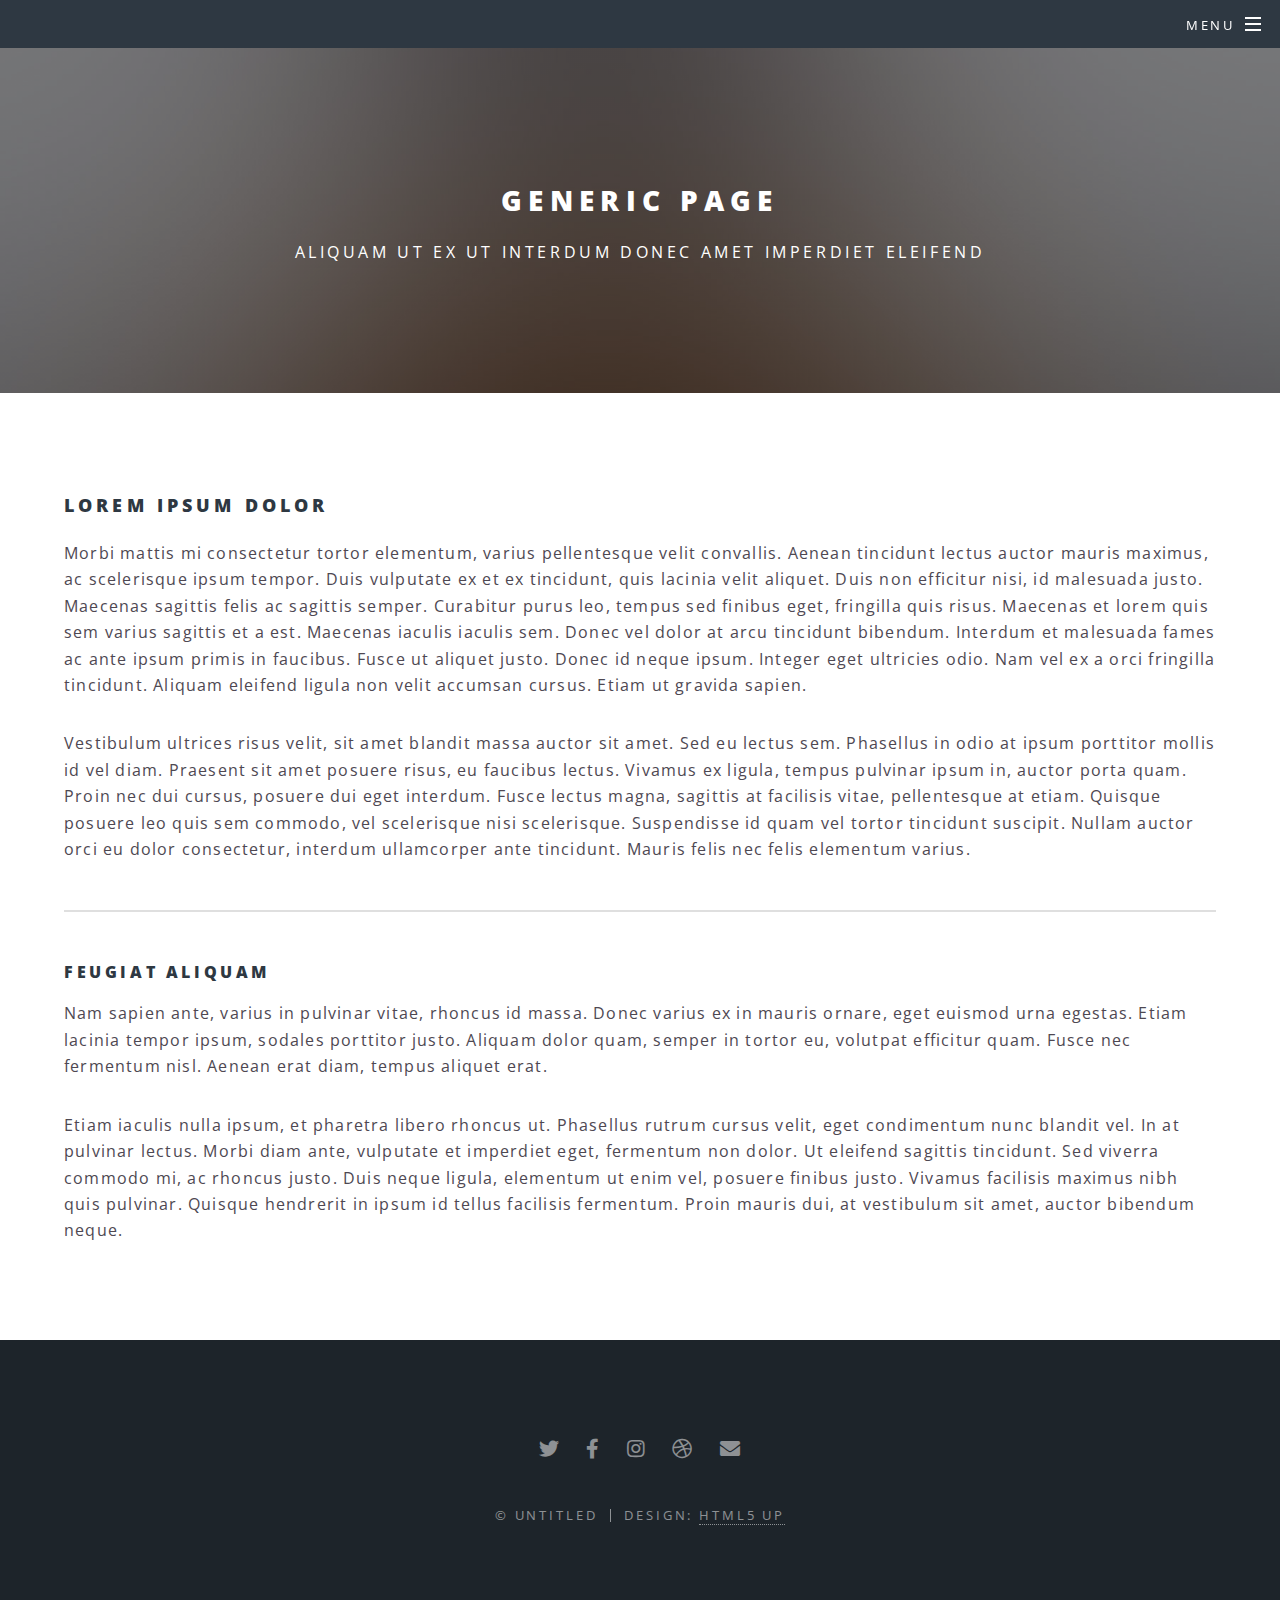
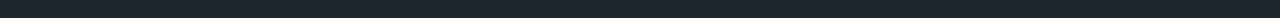
==== commit 70dea360: "Home page: text edits and page names" ====
--- a/aboutme.html
+++ b/aboutme.html
@@ -18,19 +18,17 @@
 			<div id="page-wrapper">
 
 				<!-- Header -->
-					<header id="header">
-						<h1><a href="index.html">Spectral</a></h1>
+					<header id="header" class="alt">
+						<h1><a href="index.html">Dennis's Portfolio</a></h1>
 						<nav id="nav">
 							<ul>
 								<li class="special">
 									<a href="#menu" class="menuToggle"><span>Menu</span></a>
 									<div id="menu">
 										<ul>
-											<li><a href="index.html">Home</a></li>
-											<li><a href="aboutme.html">Generic</a></li>
-											<li><a href="elements.html">Elements</a></li>
-											<li><a href="#">Sign Up</a></li>
-											<li><a href="#">Log In</a></li>
+											<li><a href="home.html">Home</a></li>
+											<li><a href="aboutme.html">About Me</a></li>
+											<li><a href="projects.html">Projects</a></li>
 										</ul>
 									</div>
 								</li>
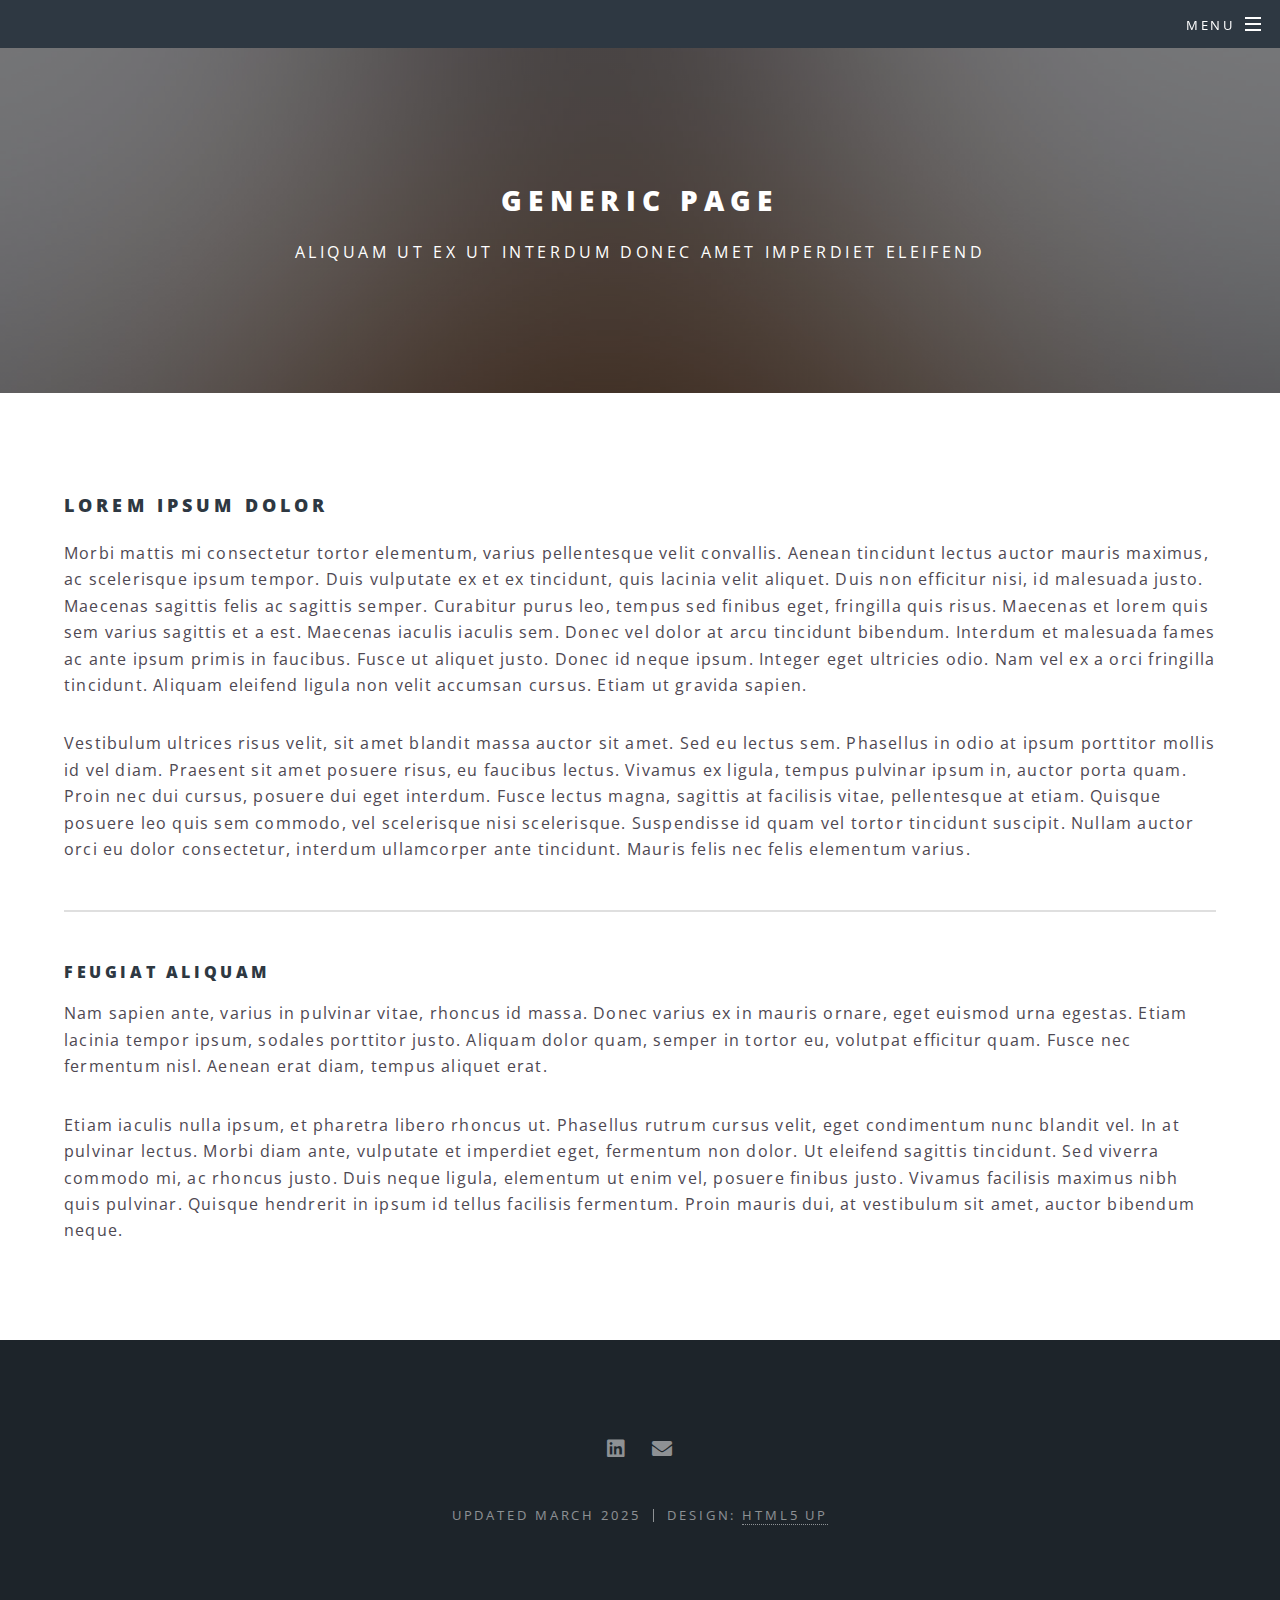
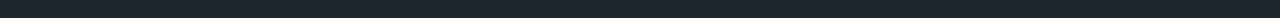
==== commit 448cbaad: "added favicon" ====
--- a/aboutme.html
+++ b/aboutme.html
@@ -6,7 +6,7 @@
 -->
 <html>
 	<head>
-		<title>Generic - Spectral by HTML5 UP</title>
+		<title>About Me - Dennis's Portfolio</title>
 		<meta charset="utf-8" />
 		<meta name="viewport" content="width=device-width, initial-scale=1, user-scalable=no" />
 		<link rel="stylesheet" href="assets/css/main.css" />
@@ -26,7 +26,7 @@
 									<a href="#menu" class="menuToggle"><span>Menu</span></a>
 									<div id="menu">
 										<ul>
-											<li><a href="home.html">Home</a></li>
+											<li><a href="index.html">Home</a></li>
 											<li><a href="aboutme.html">About Me</a></li>
 											<li><a href="projects.html">Projects</a></li>
 										</ul>
@@ -64,14 +64,11 @@
 				<!-- Footer -->
 					<footer id="footer">
 						<ul class="icons">
-							<li><a href="#" class="icon brands fa-twitter"><span class="label">Twitter</span></a></li>
-							<li><a href="#" class="icon brands fa-facebook-f"><span class="label">Facebook</span></a></li>
-							<li><a href="#" class="icon brands fa-instagram"><span class="label">Instagram</span></a></li>
-							<li><a href="#" class="icon brands fa-dribbble"><span class="label">Dribbble</span></a></li>
-							<li><a href="#" class="icon solid fa-envelope"><span class="label">Email</span></a></li>
+							<li><a href="https://www.linkedin.com/in/dennis-gannon-940476240/" target="_blank" rel="noopener noreferrer" class="icon brands fa-linkedin"><span class="label">LinkedIn</span></a></li>
+							<li><a id="copyEmail" class="icon solid fa-envelope"><span class="label">Email</span></a></li>
 						</ul>
 						<ul class="copyright">
-							<li>&copy; Untitled</li><li>Design: <a href="http://html5up.net">HTML5 UP</a></li>
+							<li>Updated March 2025</li><li>Design: <a href="http://html5up.net">HTML5 UP</a></li>
 						</ul>
 					</footer>
 
@@ -85,6 +82,20 @@
 			<script src="assets/js/breakpoints.min.js"></script>
 			<script src="assets/js/util.js"></script>
 			<script src="assets/js/main.js"></script>
+			<script>
+				document.getElementById("copyEmail").addEventListener("click", function() {
+					const email = "denmgannon@gmail.com";
+				
+					// Copy to clipboard
+					navigator.clipboard.writeText(email)
+						.then(() => {
+							alert("Email copied to clipboard!");
+						})
+						.catch(err => {
+							console.error("Error copying email: ", err);
+						});
+				});
+			</script>
 
 	</body>
 </html>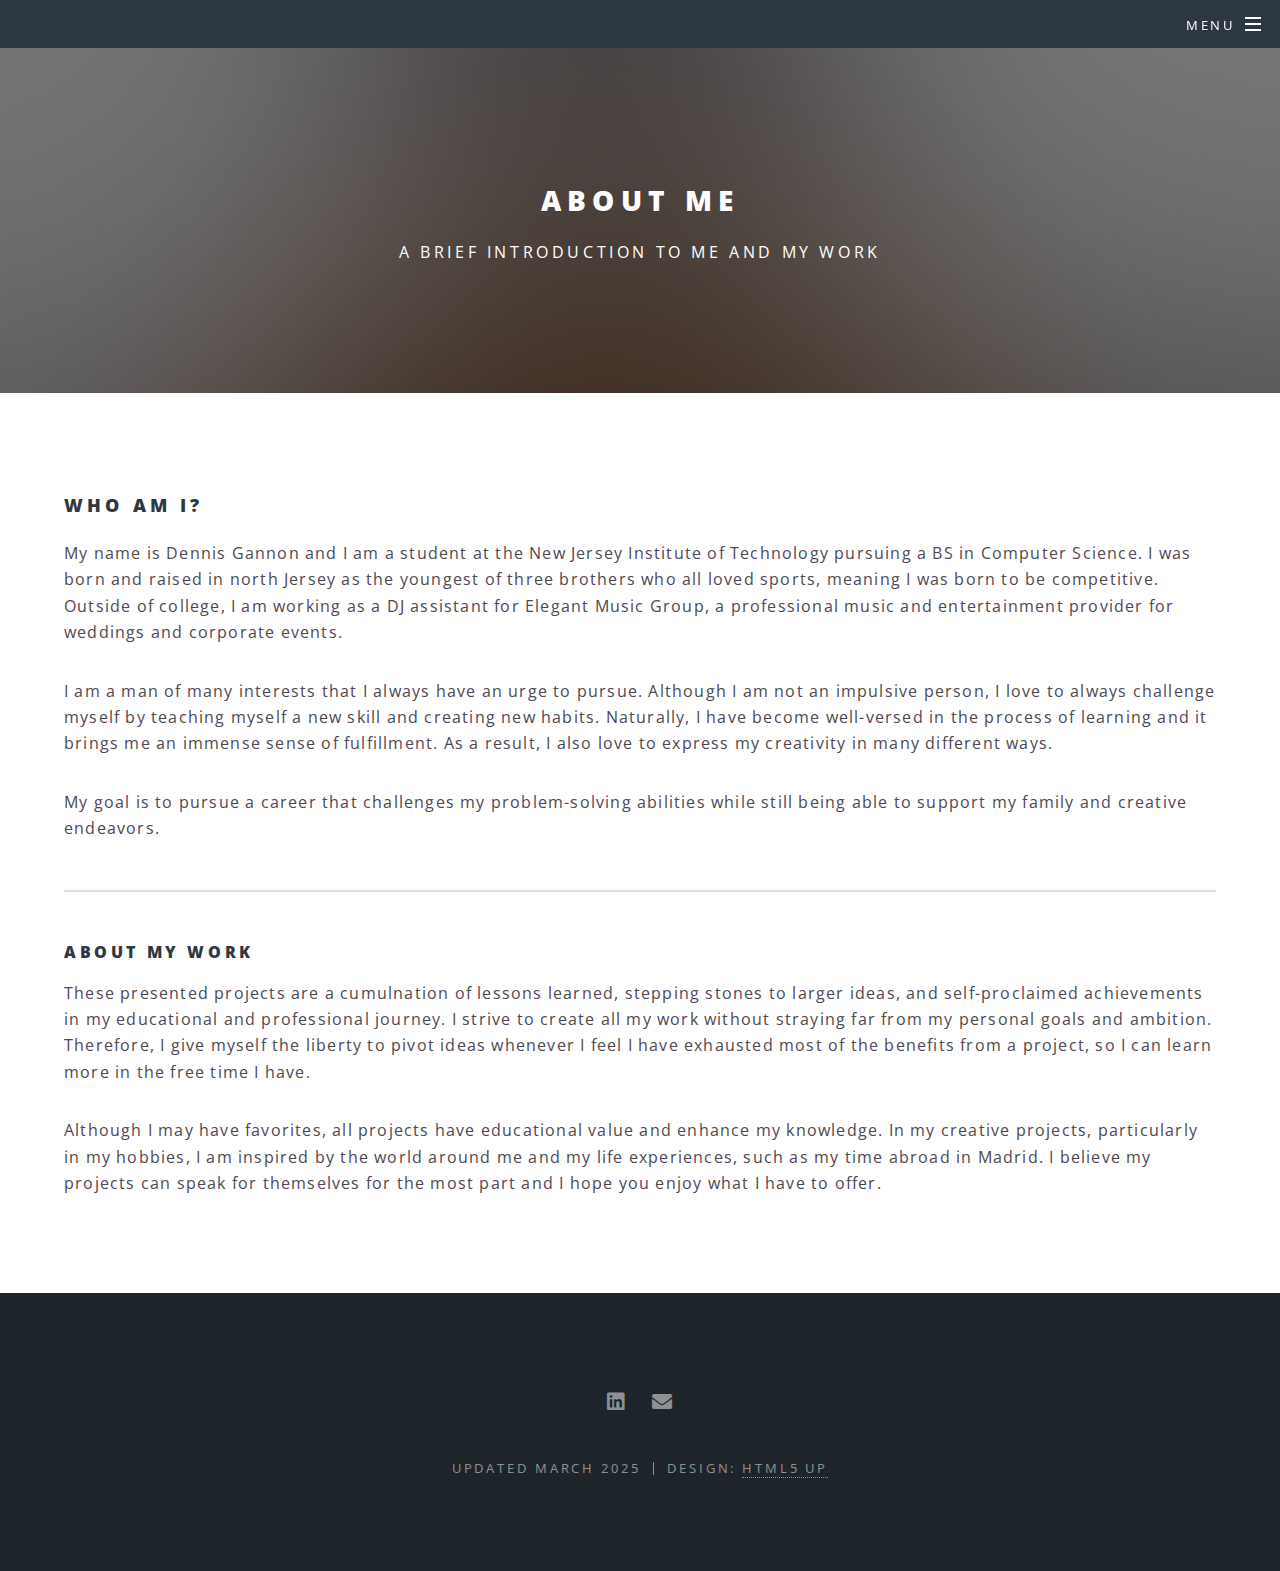
==== commit 5a64eba1: "Changed favicon & complete About Me page" ====
--- a/aboutme.html
+++ b/aboutme.html
@@ -6,6 +6,10 @@
 -->
 <html>
 	<head>
+		<link rel="apple-touch-icon" sizes="180x180" href="favicon/apple-touch-icon.png">
+		<link rel="icon" type="image/png" sizes="32x32" href="favicon/favicon-32x32.png">
+		<link rel="icon" type="image/png" sizes="16x16" href="favicon/favicon-16x16.png">
+		<link rel="manifest" href="/site.webmanifest">
 		<title>About Me - Dennis's Portfolio</title>
 		<meta charset="utf-8" />
 		<meta name="viewport" content="width=device-width, initial-scale=1, user-scalable=no" />
@@ -39,23 +43,24 @@
 				<!-- Main -->
 					<article id="main">
 						<header>
-							<h2>Generic Page</h2>
-							<p>Aliquam ut ex ut interdum donec amet imperdiet eleifend</p>
+							<h2>About Me</h2>
+							<p>A brief introduction to me and my work</p>
 						</header>
 						<section class="wrapper style5">
 							<div class="inner">
 
-								<h3>Lorem ipsum dolor</h3>
-								<p>Morbi mattis mi consectetur tortor elementum, varius pellentesque velit convallis. Aenean tincidunt lectus auctor mauris maximus, ac scelerisque ipsum tempor. Duis vulputate ex et ex tincidunt, quis lacinia velit aliquet. Duis non efficitur nisi, id malesuada justo. Maecenas sagittis felis ac sagittis semper. Curabitur purus leo, tempus sed finibus eget, fringilla quis risus. Maecenas et lorem quis sem varius sagittis et a est. Maecenas iaculis iaculis sem. Donec vel dolor at arcu tincidunt bibendum. Interdum et malesuada fames ac ante ipsum primis in faucibus. Fusce ut aliquet justo. Donec id neque ipsum. Integer eget ultricies odio. Nam vel ex a orci fringilla tincidunt. Aliquam eleifend ligula non velit accumsan cursus. Etiam ut gravida sapien.</p>
-
-								<p>Vestibulum ultrices risus velit, sit amet blandit massa auctor sit amet. Sed eu lectus sem. Phasellus in odio at ipsum porttitor mollis id vel diam. Praesent sit amet posuere risus, eu faucibus lectus. Vivamus ex ligula, tempus pulvinar ipsum in, auctor porta quam. Proin nec dui cursus, posuere dui eget interdum. Fusce lectus magna, sagittis at facilisis vitae, pellentesque at etiam. Quisque posuere leo quis sem commodo, vel scelerisque nisi scelerisque. Suspendisse id quam vel tortor tincidunt suscipit. Nullam auctor orci eu dolor consectetur, interdum ullamcorper ante tincidunt. Mauris felis nec felis elementum varius.</p>
-
+								<h3>Who am I?</h3>
+								<p>My name is Dennis Gannon and I am a student at the New Jersey Institute of Technology pursuing a BS in Computer Science. I was born and raised in north Jersey as the youngest of three brothers who all loved sports, meaning I was born to be competitive. Outside of college, I am working as a DJ assistant for Elegant Music Group, a professional music and entertainment provider for weddings and corporate events.</p>
+								
+								<p>I am a man of many interests that I always have an urge to pursue. Although I am not an impulsive person, I love to always challenge myself by teaching myself a new skill and creating new habits. Naturally, I have become well-versed in the process of learning and it brings me an immense sense of fulfillment. As a result, I also love to express my creativity in many different ways.</p>
+								
+								<p>My goal is to pursue a career that challenges my problem-solving abilities while still being able to support my family and creative endeavors.</p>
 								<hr />
 
-								<h4>Feugiat aliquam</h4>
-								<p>Nam sapien ante, varius in pulvinar vitae, rhoncus id massa. Donec varius ex in mauris ornare, eget euismod urna egestas. Etiam lacinia tempor ipsum, sodales porttitor justo. Aliquam dolor quam, semper in tortor eu, volutpat efficitur quam. Fusce nec fermentum nisl. Aenean erat diam, tempus aliquet erat.</p>
+								<h4>About my work</h4>
+								<p>These presented projects are a cumulnation of lessons learned, stepping stones to larger ideas, and self-proclaimed achievements in my educational and professional journey. I strive to create all my work without straying far from my personal goals and ambition. Therefore, I give myself the liberty to pivot ideas whenever I feel I have exhausted most of the benefits from a project, so I can learn more in the free time I have.</p>
 
-								<p>Etiam iaculis nulla ipsum, et pharetra libero rhoncus ut. Phasellus rutrum cursus velit, eget condimentum nunc blandit vel. In at pulvinar lectus. Morbi diam ante, vulputate et imperdiet eget, fermentum non dolor. Ut eleifend sagittis tincidunt. Sed viverra commodo mi, ac rhoncus justo. Duis neque ligula, elementum ut enim vel, posuere finibus justo. Vivamus facilisis maximus nibh quis pulvinar. Quisque hendrerit in ipsum id tellus facilisis fermentum. Proin mauris dui, at vestibulum sit amet, auctor bibendum neque.</p>
+								<p>Although I may have favorites, all projects have educational value and enhance my knowledge. In my creative projects, particularly in my hobbies, I am inspired by the world around me and my life experiences, such as my time abroad in Madrid. I believe my projects can speak for themselves for the most part and I hope you enjoy what I have to offer.</p>
 
 							</div>
 						</section>
